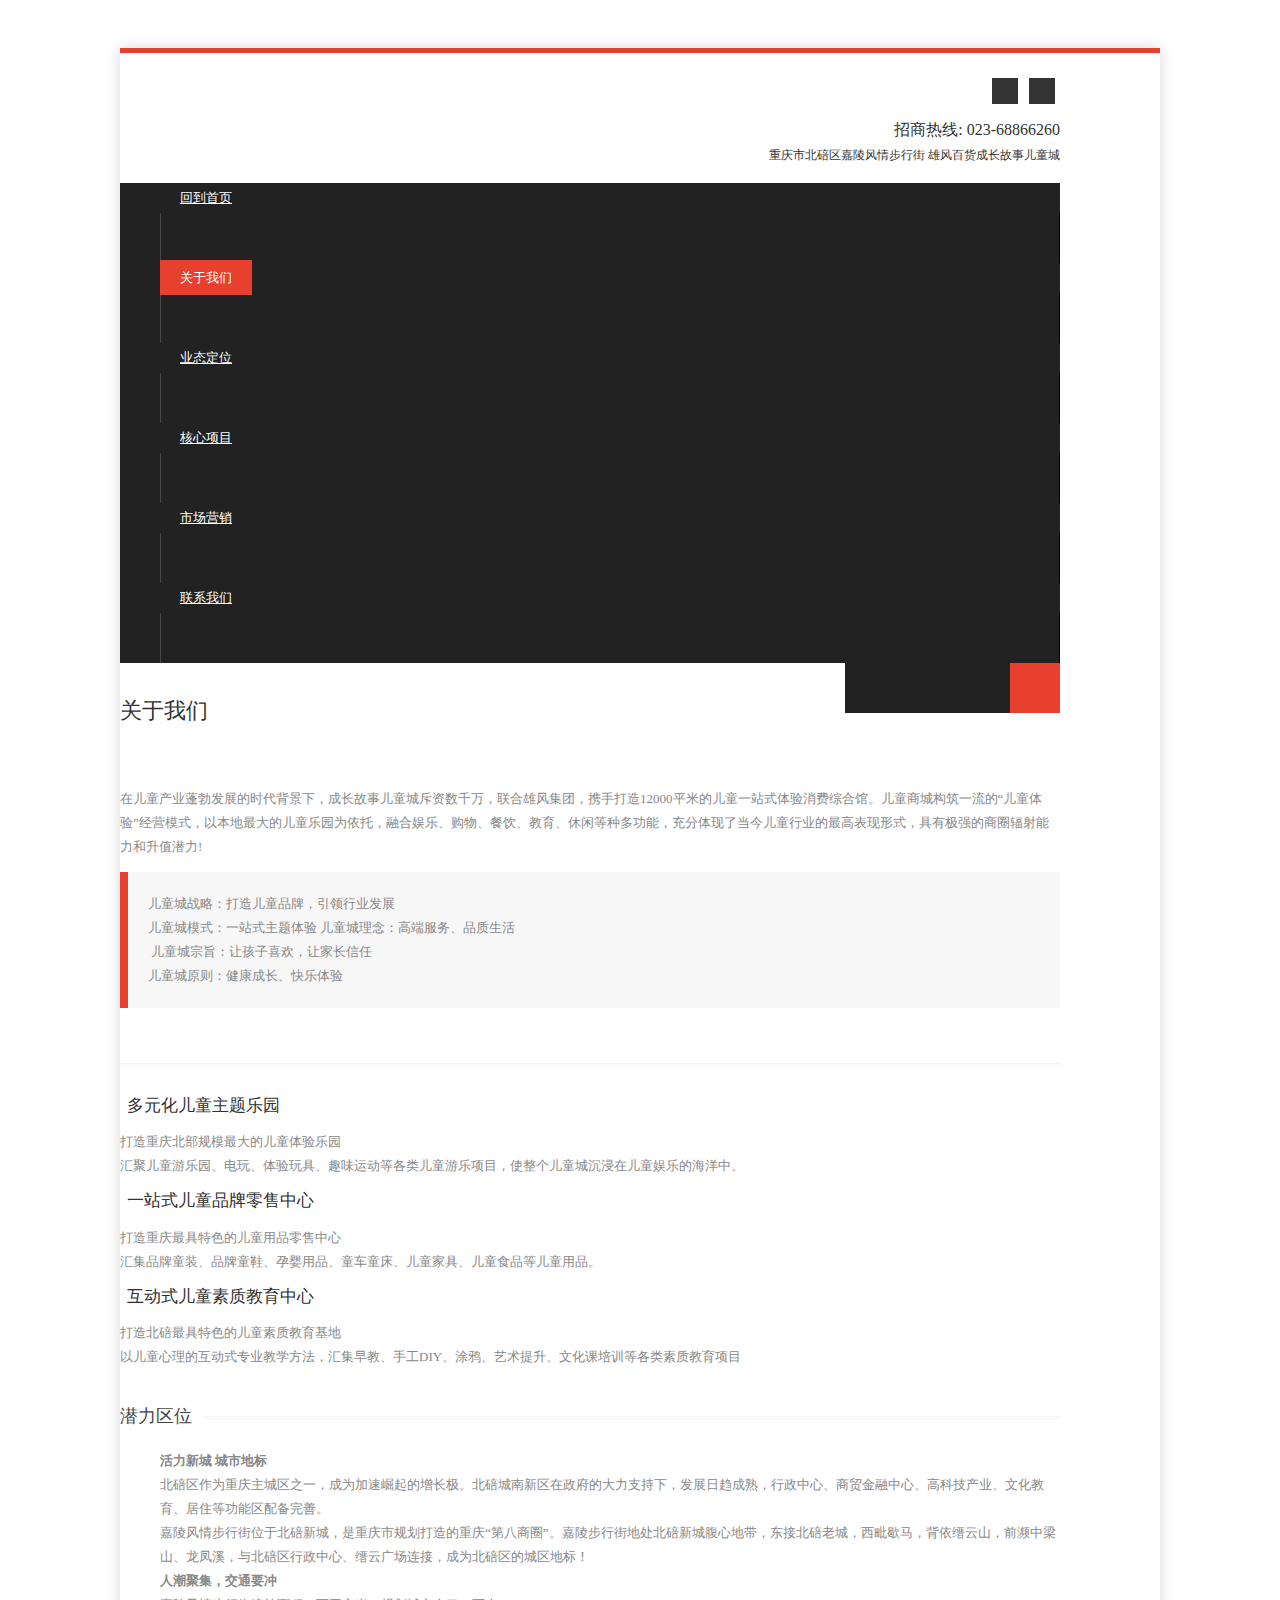
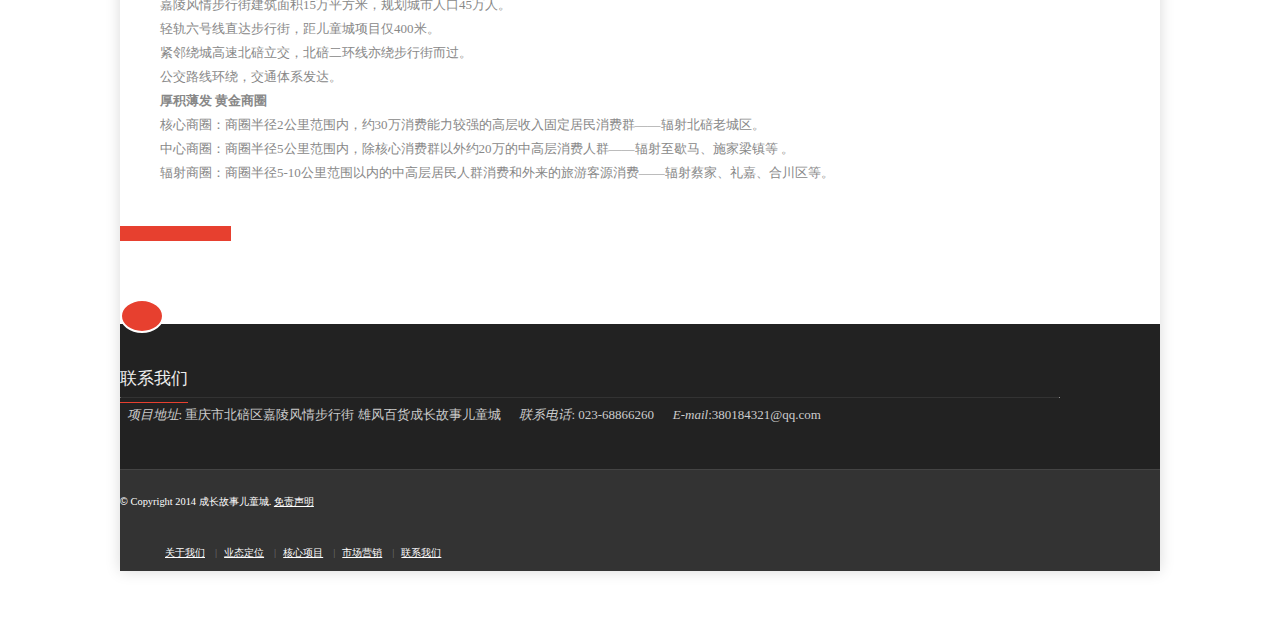
==== about.html @ e1bf0c3a "change the index" ====
<!DOCTYPE html>

<html lang="zh">

    <head>

        <meta charset="utf-8">

        <title>成长故事儿童城-关于我们</title>

        <meta name="viewport" content="width=device-width, initial-scale=1.0">

        <meta name="description" content="">

        <meta name="author" content="">

        <!-- Le styles -->

        <link href="css/bootstrap.css" rel="stylesheet">

        <link href="css/style.css" rel="stylesheet">

        <link href="css/camera.css" rel="stylesheet">

        <link href="css/icons.css" rel="stylesheet">

        <link rel="stylesheet" id="main-color" href="css/skin-green.css" media="screen" />

        <link href="css/bootstrap-responsive.css" rel="stylesheet">

        <!-- HTML5 shim, for IE6-8 support of HTML5 elements -->

        <!--[if lt IE 9]>

            <script src="js/html5shiv.js"></script>

            <![endif]-->

            <!-- Fav and touch icons -->

            <link rel="apple-touch-icon-precomposed" sizes="144x144" href="img/ico/apple-touch-icon-144-precomposed.png">

            <link rel="apple-touch-icon-precomposed" sizes="114x114" href="img/ico/apple-touch-icon-114-precomposed.png">

            <link rel="apple-touch-icon-precomposed" sizes="72x72" href="img/ico/apple-touch-icon-72-precomposed.png">

            <link rel="apple-touch-icon-precomposed" href="img/ico/apple-touch-icon-57-precomposed.png">

            <link rel="shortcut icon" href="img/ico/favicon.png">
            <script>
                var _hmt = _hmt || [];
                (function() {
                    var hm = document.createElement("script");
                    hm.src = "//hm.baidu.com/hm.js?41acbfd3198f73698970f2629ac7be20";
                    var s = document.getElementsByTagName("script")[0];
                    s.parentNode.insertBefore(hm, s);
                })();
            </script>

    </head>

    <body class="boxed">

        <div class="body">

            <!-- Navigation -->

            <header>

                <div class="container clearfix">

                    <div class="row-fluid">

                        <div class="span12">

                            <h1 class="brandlogo"><a href="index.html"><img src="img/logo.png" alt=""></a></h1>

                            <div class="topinfo">

                                <ul class="social-icons list-soc">
                                    <li><a href="index.html"><i class="icon-home"></i></a>
                                    </li>
                                    <li><a href="contact.html"><i class="icon-envelope"></i></a>
                                    </li>

                                </ul>

                                <div class="infophone">

                                    <i class="icon-phone"></i> 招商热线: 023-68866260

                                </div>

                                <div class="infoaddress">

                                    重庆市北碚区嘉陵风情步行街 雄风百货成长故事儿童城

                                </div>

                            </div>

                            <div class="clearfix">

                            </div>

                            <div class="row-nav navbar">

                                <div class="navbar-inner">

                                    <ul id="nav" class="nav">

                                        <li><a href="index.html">回到首页</a>
                                        </li>

                                        <li class="divider-vertical"></li>

                                        <li class="active selected"><a href="about.html">关于我们</a>
                                        </li>

                                        <li class="divider-vertical"></li>

                                        <li><a href="layout.html">业态定位</a>
                                        </li>

                                        <li class="divider-vertical"></li>

                                        <li class="dropdown"><a href="about.html#" class="dropdown-toggle" data-toggle="dropdown">核心项目 <b class="caret"></b></a>

                                            <ul class="dropdown-menu js-activated" style="display: none;">

                                                <li><a href="park.html">Running Children大型亲子趣味运动馆</a></li>
                                                <li><a href="health.html">健康成长管理中心</a></li>

                                                <!--.dropdown-->

                                            </ul>

                                        </li>

                                        <li class="divider-vertical"></li>

                                        <li><a href="marketing.html">市场营销</a>
                                        </li>

                                        <li class="divider-vertical"></li>

                                        <li><a href="contact.html">联系我们</a>
                                        </li>

                                        <li class="divider-vertical"></li>

                                    </ul>

                                    <form id="search" action="#" method="GET">

                                        <input type="text" onfocus="if(this.value ==' ' ) this.value=''" onblur="if(this.value=='') this.value=' '" value="" name="s">

                                        <a href="about.html#"></a>

                                    </form>

                                </div>

                            </div>

                        </div>

                    </div>

                </div>

            </header>

            <div class="text-center">

                <img src="img/sha.png" class="slidershadow" alt="">

            </div>

            <!-- /end header -->

            <div class="container">

                <div class="page-header">

                    <h1>关于我们</h1>

                    <div class="headerdivider">

                    </div>

                </div>

                <div class="row-fluid top30">

                    <div class="span6">

                        <p>在儿童产业蓬勃发展的时代背景下，成长故事儿童城斥资数千万，联合雄风集团，携手打造12000平米的儿童一站式体验消费综合馆。儿童商城构筑一流的“儿童体验”经营模式，以本地最大的儿童乐园为依托，融合娱乐、购物、餐饮、教育、休闲等种多功能，充分体现了当今儿童行业的最高表现形式，具有极强的商圈辐射能力和升值潜力!</p>
                        <p class="panel">
                        儿童城战略：打造儿童品牌，引领行业发展 <br/>
                        儿童城模式：一站式主题体验 儿童城理念：高端服务、品质生活<br/>
                         儿童城宗旨：让孩子喜欢，让家长信任 <br/>
                        儿童城原则：健康成长、快乐体验<br/>
                        </p>

                    </div>

                    <div class="span6 top5">

                        <div class="flexslider">

                            <ul class="slides">

                                <li>

                                    <img src="img/demo/r2.jpg" alt="">

                                </li>

                            </ul>

                        </div>

                    </div>

                </div>
                <!-- /核心优势开始 -->

                <div class="break">

                </div>

                <div class="titleborder">

                </div>

                <div class="row-fluid services">

                    <div class="span4">

                        <h2><i class="icon-bolt"></i> 多元化儿童主题乐园</h2>

                        <p>

                        打造重庆北部规模最大的儿童体验乐园<br/>
                        汇聚儿童游乐园、电玩、体验玩具、趣味运动等各类儿童游乐项目，使整个儿童城沉浸在儿童娱乐的海洋中。
                        <br/>

                        </p>

                    </div>

                    <div class="span4">

                        <h2><i class="icon-rocket"></i>一站式儿童品牌零售中心</h2>

                        <p>

                        打造重庆最具特色的儿童用品零售中心<br/>
                        汇集品牌童装、品牌童鞋、孕婴用品、童车童床、儿童家具、儿童食品等儿童用品。
                        <br/>

                        </p>

                    </div>

                    <div class="span4">

                        <h2><i class="icon-star"></i>互动式儿童素质教育中心</h2>

                        <p>

                        打造北碚最具特色的儿童素质教育基地<br/>
                        以儿童心理的互动式专业教学方法，汇集早教、手工DIY、涂鸦、艺术提升、文化课培训等各类素质教育项目
                        <br/>

                        </p>

                    </div>
                </div>

                <!-- /核心优势结束 -->

                <div class="row-fluid">

                    <div class="titleborder top20" name="1F">

                        <div>

                            潜力区位

                        </div>

                    </div>

                    <!-- 区位优势开始 -->

                    <div class="row-fluid">

                        <div class="span6">

                            <ul class="icons-ul">

                                <li><i class="icon-li icon-ok"></i><b>活力新城 城市地标</b>
                                    <br/>北碚区作为重庆主城区之一，成为加速崛起的增长极。北碚城南新区在政府的大力支持下，发展日趋成熟，行政中心、商贸金融中心、高科技产业、文化教育、居住等功能区配备完善。<br/>
                                    嘉陵风情步行街位于北碚新城，是重庆市规划打造的重庆“第八商圈”。嘉陵步行街地处北碚新城腹心地带，东接北碚老城，西毗歇马，背依缙云山，前濒中梁山、龙凤溪，与北碚区行政中心、缙云广场连接，成为北碚区的城区地标！
                                </li>

                                <li><i class="icon-li icon-ok"></i><b>人潮聚集，交通要冲</b>
                                    <br/>嘉陵风情步行街建筑面积15万平方米，规划城市人口45万人。<br/>
                                    轻轨六号线直达步行街，距儿童城项目仅400米。<br/>
                                    紧邻绕城高速北碚立交，北碚二环线亦绕步行街而过。<br/>
                                    公交路线环绕，交通体系发达。<br/>
                                </li>

                                <li><i class="icon-li icon-ok"></i><b>厚积薄发  黄金商圈</b>
                                    <br/>核心商圈：商圈半径2公里范围内，约30万消费能力较强的高层收入固定居民消费群——辐射北碚老城区。<br/>
                                    中心商圈：商圈半径5公里范围内，除核心消费群以外约20万的中高层消费人群——辐射至歇马、施家梁镇等 。<br/>
                                    辐射商圈：商圈半径5-10公里范围以内的中高层居民人群消费和外来的旅游客源消费——辐射蔡家、礼嘉、合川区等。<br/>
                                </li>
                            </ul>

                            <br/>

                            <p class="clearfix">

                            <a href="contact.html" class="btn btn-primary"><i class="icon icon-envelope"></i>&nbsp; 联系我们了解更多</a>

                            </p>

                        </div>

                        <!-- end description area -->

                        <!-- begin slider area -->

                        <div class="span6">
                            <div class="flexslider">

                                <ul class="slides">

                                    <li>

                                        <img src="img/demo/map.jpg" alt="">

                                    </li>

                                    <li>
                                        <img src="img/demo/shangquan.jpg" alt="">

                                    </li>

                                </ul>

                            </div>


                            <!-- end slider area -->

                        </div>

                        <!-- 商圈概括结束 -->

                    </div>

                </div>
            </div>
            <!-- FOOTER BEGIN

                ================================================== -->

                <div class="footer footerdark">

                    <div class="text-center wraptotop">

                        <a class="totop"><i class="icon-chevron-up"></i></a>

                    </div>

                    <div class="container">

                        <!-- 1st row -->

                        <div class="row-fluid">
                            <div class="span12">

                                <h1 class="title"><i class="icon-phone"></i> 联系我们</h1>

                                <hr>
                                <i class="icon-map-marker"></i> &nbsp;&nbsp;<i>项目地址</i>: 重庆市北碚区嘉陵风情步行街 雄风百货成长故事儿童城
                                <span style="font-size:12px;">&nbsp;&nbsp;&nbsp;</span>
                                <i class="icon-phone"></i> &nbsp;<i>联系电话</i>: 023-68866260
                                <span style="font-size:12px;">&nbsp;&nbsp;&nbsp;</span>
                                <i class="icon-envelope"></i> &nbsp;<i>E-mail</i>:380184321@qq.com &nbsp;
                                <a href="mailto:380184321@qq.com"></a>

                                <p>

                                </p>

                            </div>

                        </div>

                    </div>

                </div>

                <!-- 2nd row -->

                <div class="footerbottom footerbottomdark">

                    <div class="container">

                        <div class="row-fluid">

                            <!-- left -->

                            <div class="span4 smallspacetop">

                                <p class="smaller">

                                <span class="copyright">© </span> Copyright 2014 成长故事儿童城.
                                <a href="duty.html">免责声明</a>
                                </p>

                            </div>

                            <!-- right -->

                            <div class="span8 smallspacetop">

                                <div class="pull-right smaller">

                                    <ul class="footermenu">

                                        <li><a href="about.html">关于我们</a>
                                        </li>

                                        <li><a href="layout.html">业态定位</a>
                                        </li>

                                        <li><a href="park.html">核心项目</a>
                                        </li>

                                        <li><a href="marketing.html">市场营销</a>
                                        </li>

                                        <li><a href="contact.html">联系我们</a>
                                        </li>

                                    </ul>

                                </div>

                                <div class="clearfix">

                                </div>

                            </div>

                            <!-- end right -->

                        </div>

                    </div>

                </div>

                <!-- FOOTER END

                    ================================================== -->

        </div>

        <!-- /.body -->

        <!-- Le javascript

            ================================================== -->

            <!-- Placed at the end of the document so the pages load faster -->

            <script src="js/jquery.js"></script>

            <script src="js/bootstrap.js"></script>

            <script src="js/plugins.js"></script>

            <script src="js/custom.js"></script>

            <!-- CALL FLEXSLIDER -->

            <script type="text/javascript">
                $(window).load(function() {
                    $('.flexslider').flexslider({
                        pauseOnHover: false,
                        slideshow: true, //Boolean: Animate slider automatically
                        slideshowSpeed: 4000, //Integer: Set the speed of the slideshow cycling, in milliseconds
                        animationSpeed: 1300,
                        animation: "slide", //String: Select your animation type, "fade" or "slide"
                        easing: "swing", //{NEW} String: Determines the easing method used in jQuery transitions. jQuery easing plugin is supported!
                        direction: "horizontal",
                        controlNav: false, //Boolean: Create navigation for paging control of each clide? Note: Leave true for manualControls usage
                        directionNav: true
                    });
                });
            </script>

    </body>

</html>
---- css/style.css ----
/* =========================================================== */
/* Common /* 
============================================================== */
.container, .navbar-static-top .container, .navbar-fixed-top .container, .navbar-fixed-bottom .container {
    max-width: 940px;
}

body.boxed {
    background-image: url("../img/bg/5.png");
    background-repeat: repeat;
    position: relative;
    padding: 40px 0 50px;
}

body.boxed div.body {
    -moz-box-shadow: 0 0 14px rgba(0, 0, 0, 0.15);
    -webkit-box-shadow: 0 0 14px rgba(0, 0, 0, 0.15);
    box-shadow: 0 0 14px rgba(0, 0, 0, 0.15);
    background-color: #FFFFFF;
    margin: 0px auto;
    max-width: 100%;
    width: 1040px;
    font-family: "微软雅黑", 'open_sansregular';
    font-size: 13px;
    color: #888;
    line-height: 24px;
    z-index: 0;
    position: relative;
    border-top: 5px solid #e7402f;
}

.overlaybg {
    position: absolute;
    top: 0;
    left: 0;
    right: 0;
    bottom: 0;
    background: url("../img/bg/pattern.png") repeat;
    background-attachment: fixed;
    z-index: 0;
}

/* OPEN SANS FONT */
@font-face {
    font-family: "微软雅黑", 'open_sansregular';
    src: url('http://ms.xinsun.cn/css/fonts/OpenSans-Regular-webfont.eot');
    src: url('http://ms.xinsun.cn/css/fonts/OpenSans-Regular-webfont.eot?#iefix') format('embedded-opentype'), url('http://ms.xinsun.cn/css/fonts/OpenSans-Regular-webfont.woff') format('woff'), url('http://ms.xinsun.cn/css/fonts/OpenSans-Regular-webfont.ttf') format('truetype'), url('http://ms.xinsun.cn/css/fonts/OpenSans-Regular-webfont.svg#open_sansregular') format('svg');
    font-weight: normal;
    font-style: normal;
}

@font-face {
    font-family: "微软雅黑", 'open_sanslight';
    src: url('http://ms.xinsun.cn/css/fonts/OpenSans-Light-webfont.eot');
    src: url('http://ms.xinsun.cn/css/fonts/OpenSans-Light-webfont.eot?#iefix') format('embedded-opentype'), url('http://ms.xinsun.cn/css/fonts/OpenSans-Light-webfont.woff') format('woff'), url('http://ms.xinsun.cn/css/fonts/OpenSans-Light-webfont.ttf') format('truetype'), url('http://ms.xinsun.cn/css/fonts/OpenSans-Light-webfont.svg#open_sanslight') format('svg');
    font-weight: normal;
    font-style: normal;
}

@font-face {
    font-family: "微软雅黑", 'open_sansbold';
    src: url('http://ms.xinsun.cn/css/fonts/OpenSans-Bold-webfont.eot');
    src: url('http://ms.xinsun.cn/css/fonts/OpenSans-Bold-webfont.eot?#iefix') format('embedded-opentype'), url('http://ms.xinsun.cn/css/fonts/OpenSans-Bold-webfont.woff') format('woff'), url('http://ms.xinsun.cn/css/fonts/OpenSans-Bold-webfont.ttf') format('truetype'), url('http://ms.xinsun.cn/css/fonts/OpenSans-Bold-webfont.svg#open_sansbold') format('svg');
    font-weight: normal;
    font-style: normal;
}

/* PACIFICO FONT */
@font-face {
    font-family: "微软雅黑", 'PacificoRegular';
    src: url('http://ms.xinsun.cn/css/fonts/Pacifico-webfont.eot');
    src: url('http://ms.xinsun.cn/css/fonts/Pacifico-webfont.eot?#iefix') format('embedded-opentype'), url('http://ms.xinsun.cn/css/fonts/Pacifico-webfont.woff') format('woff'), url('http://ms.xinsun.cn/css/fonts/Pacifico-webfont.ttf') format('truetype'), url('http://ms.xinsun.cn/css/fonts/Pacifico-webfont.svg#PacificoRegular') format('svg');
    font-weight: normal;
    font-style: normal;
}

img {
    border: 0px;
}

a {
    color: #e7402f;
    -webkit-transition: all 0.3s ease;
    -moz-transition: all 0.3s ease;
    -o-transition: all 0.3s ease;
    transition: all 0.3s ease;
}

a:hover {
    color: #e7402f;
    text-decoration: none;
    -webkit-transition: all 0.3s ease;
    -moz-transition: all 0.3s ease;
    -o-transition: all 0.3s ease;
    transition: all 0.3s ease;
}

h1, h2, h3, h4, h5, h6 {
    color: #303030;
    font-weight: 200;
}

li {
    line-height: inherit;
}

.primarycolor {
    color: #e7402f;
}

.primarybg {
    background: #e7402f;
}

.lead {
    margin-bottom: 10px;
    font-family: "微软雅黑", open_sanslight;
}

select, textarea, input[type="text"], input[type="password"], input[type="datetime"], input[type="datetime-local"], input[type="date"], input[type="month"], input[type="time"], input[type="week"], input[type="number"], input[type="email"], input[type="url"], input[type="search"], input[type="tel"], input[type="color"], .uneditable-input {
    font-family: "微软雅黑", open_sansregular;
    font-size: 12px;
}

input[class*="span"], select[class*="span"], textarea[class*="span"], .uneditable-input[class*="span"], .row-fluid input[class*="span"], .row-fluid select[class*="span"], .row-fluid textarea[class*="span"], .row-fluid .uneditable-input[class*="span"] {
    border-radius: 3px;
}

h1.small {
    font-size: 20px;
}

.graysection {
    margin-left: -50px;
    margin-right: 50px;
    padding-left: 50px;
    padding-right: 50px;
    border-top: 1px solid #f3f3f3;
    border-bottom: 1px solid #f3f3f3;
    padding-bottom: 25px;
    padding-top: 25px;
    overflow: hidden;
    margin-top: 30px;
    margin-bottom: 30px;
    background: #f9f9f9;
}

.intro h1 {
    font-family: "微软雅黑", open_sansbold;
    font-size: 27.5px;
}

.graysection .lead {
    color: #444;
}

.page-header {
    margin: 0px;
    padding: 0;
    border: 0px;
}

.page-header h1 {
    font-size: 22px;
    line-height: 28px;
    font-family: "微软雅黑", open_sansbold;
    padding-bottom: 10px;
    margin-top: -10px;
    text-transform: uppercase;
}

.headerdivider {
    background: url("../img/dots.gif") repeat;
    height: 7px;
    margin-bottom: 20px;
    opacity: 0.4;
}

.slidershadow {
    margin-top: -30px;
}

.slidershadowcam {
    margin-top: -40px;
}

.img-circle {
    -webkit-border-radius: 500px;
    -moz-border-radius: 500px;
    border-radius: 500px;
    border: 4px solid #fff;
}

.break {
    height: 40px;
}

.borderpic {
    padding: 5px;
    border: 1px solid #eee;
}

.bgtitle {
    background: #f5f5f5;
    margin-top: -20px;
    margin-left: -20px;
    margin-right: -20px;
    padding-left: 20px;
    margin-bottom: 30px;
    border-bottom: 1px solid #eee;
}

.inneritem {
    padding: 10px;
    border: #f1f1f1 1px solid;
}

.hero-unit h1 {
    font-size: 30px;
    line-height: 1.2;
    color: inherit;
    letter-spacing: -1px;
    margin-bottom: 10px;
    color: #333;
}

.hero-unit {
    padding: 40px 60px;
    margin-bottom: 30px;
    font-size: 18px;
    font-weight: 200;
    line-height: 30px;
    color: inherit;
    background-color: #fdfdfd;
    border: 1px dashed #ccc;
    font-family: "微软雅黑", open_sanslight;
}

ul.icons-ul {
    text-indent: 0em;
}

.paddingright {
    padding-right: 20px;
}

.paddingleft {
    padding-left: 20px;
}

iframe {
    border: 0px;
}

/*================================================== * 
TinyNav
* ===============================================*/
.tinynav {
    display: none
}

#nav .selected a {
}

@media screen and (max-width: 800px) {
    .tinynav {
        display: block;
        background: #e7402f;
        border: 0px;
        width: 100%;
        color: #fff;
        height: 35px;
        padding-left: 20px;
    }

    #nav {
        display: none
    }
}

/* =========================================================== */
/* Header /* 
============================================================== */
header {
    padding: 0;
    z-index: 50;
}

.row-nav {
    margin-bottom: 20px;
    margin-top: 20px;
}

.navbar-inner {
    background: #222;
    min-height: 50px;
    border: 0;
    padding-left: 0;
    padding-right: 0;
}

.navbar .nav > li > a, .navbar .nav > li > a:focus, .navbar .nav > li > a:hover {
    color: #fff;
    padding: 10px 20px 10px;
    -webkit-transition: all 0.3s ease;
    -moz-transition: all 0.3s ease;
    -o-transition: all 0.3s ease;
    transition: all 0.3s ease;
}

.navbar .divider-vertical {
    height: 50px;
    border-left: 1px solid #444;
    border-right: 1px solid #000;
    margin: 0;
}

.navbar .nav > li {
    line-height: 30px;
}

.navbar .nav > li > a:focus, .navbar .nav > li > a:hover, .navbar .nav > .active > a, .navbar .nav > .active > a:hover, .navbar .nav > .active > a:focus {
    color: #fff;
    text-decoration: none;
    background-color: #e7402f;
}

.navbar .nav {
    margin: 0;
}

.navbar .nav li.dropdown.open > .dropdown-toggle, .navbar .nav li.dropdown.active > .dropdown-toggle, .navbar .nav li.dropdown.open.active > .dropdown-toggle {
    background-color: #e7402f;
    color: #fff;
}

.brandlogo {
    float: left;
    font-size: 0px;
    font-weight: 0;
    margin: 36px 0 0;
    padding: 0;
    text-shadow: none;
    display: inline-block;
}

.topinfo {
    overflow: hidden;
    text-align: right;
}

.list-soc {
    overflow: hidden;
    margin-bottom: 5px;
    margin-top: 25px;
}

.list-soc li {
    float: right;
    margin-left: 3px;
}

.list-soc li a {
    opacity: 1;
    -webkit-transition: all 0.3s ease;
    -moz-transition: all 0.3s ease;
    -o-transition: all 0.3s ease;
    transition: all 0.3s ease;
}

ul {
    list-style: none outside none;
    margin: 0;
}

.infophone {
    text-align: right;
    font-size: 16px;
    line-height: 26px;
    color: #333333;
    text-transform: uppercase;
    padding-bottom: 4px;
}

.infoaddress {
    text-align: right;
    color: #333;
    font-size: 12px;
    line-height: 16px;
    text-transform: uppercase;
}

#search {
    margin: 0;
    overflow: hidden;
    position: relative;
    float: right;
    padding: 0;
}

#search input {
    background: #222;
    border: none;
    -webkit-box-shadow: none;
    -moz-box-shadow: none;
    box-shadow: none;
    color: #777;
    margin: 0;
    padding: 10px;
    height: 50px;
    -webkit-border-radius: 0;
    -moz-border-radius: 0;
    border-radius: 0;
    -webkit-box-sizing: border-box;
    -moz-box-sizing: border-box;
    box-sizing: border-box;
    float: left;
    font-size: 12px;
    font-style: italic;
}

#search input:focus {
    -webkit-box-shadow: none;
    -moz-box-shadow: none;
    box-shadow: none;
}

#search a {
    display: inline-block;
    float: left;
    background: #e7402f url("../img/part-btn-search.png") no-repeat center center;
    width: 50px;
    height: 50px;
    -webkit-transition: all 0.3s ease;
    -moz-transition: all 0.3s ease;
    -o-transition: all 0.3s ease;
    transition: all 0.3s ease;
}

.navbar .nav .dropdown-toggle .caret {
    margin-top: 13px;
}

.navbar .nav li.dropdown > .dropdown-toggle .caret, .navbar .nav li.dropdown > a:hover .caret, .navbar .nav li.dropdown > a:focus .caret:hover, .navbar .nav li.dropdown.open > .dropdown-toggle .caret, .navbar .nav li.dropdown.active > .dropdown-toggle .caret, .navbar .nav li.dropdown.open.active > .dropdown-toggle .caret {
    border-top-color: #fff;
    border-bottom-color: #fff;
}

.dropdown-menu {
    border: 0px;
    background-color: #222;
}

.navbar .nav > li > .dropdown-menu:before {
    border-bottom: 7px solid transparent;
}

.navbar .nav > li > .dropdown-menu:after {
    border-bottom: 6px solid transparent;
}

.dropdown-menu > li > a {
    -webkit-transition: all 0.3s ease-in;
    -moz-transition: all 0.3s ease-in;
    -ms-transition: all 0.3s ease-in;
    -o-transition: all 0.3s ease-in;
    transition: all 0.3s ease-in;
    color: #fff;
    border-top: 1px solid #2f2f2f;
    border-bottom: 1px solid #111;
    padding: 8px 20px;
}

.dropdown-menu > li > a:hover, .dropdown-menu > li > a:focus, .dropdown-submenu:hover > a, .dropdown-submenu:focus > a {
    -webkit-transition: all 0.3s ease-in;
    -moz-transition: all 0.3s ease-in;
    -ms-transition: all 0.3s ease-in;
    -o-transition: all 0.3s ease-in;
    transition: all 0.3s ease-in;
    background-color: #e7402f;
}

.dropdown-menu {
    padding: 0px;
    margin-left: -2px;
    margin-top: 0px;
}

ul.social-icons li {
    display: inline-block;
    float: none;
    padding: 13px;
    width: 0;
    height: 0;
    position: relative;
    background-color: #333;
    margin-right: 5px;
}

ul.social-icons li i {
    position: absolute;
    font-size: 14px;
    width: 20px;
    height: 20px;
    text-align: center;
    line-height: 20px;
    left: 50%;
    top: 50%;
    margin-left: -10px;
    margin-top: -10px;
}

ul.social-icons li a {
    color: #fff;
}

ul.social-icons li a i {
    -webkit-transition-duration: 0.8s;
    -moz-transition-duration: 0.8s;
    -o-transition-duration: 0.8s;
    transition-duration: 0.8s;
    -webkit-transition-property: -webkit-transform;
    -moz-transition-property: -moz-transform;
    -o-transition-property: -o-transform;
    transition-property: transform;
    overflow: hidden;
}

ul.social-icons li a i:hover {
    -webkit-transform: rotate(360deg);
    -moz-transform: rotate(360deg);
    -o-transform: rotate(360deg);
}

ul.social-icons li a:hover {
    text-decoration: none;
    color: #fff;
}

/* =========================================================== */
/* Footer /* 
============================================================== */
.footer a {
    color: #fff;
    -webkit-transition: all 0.5s ease-in-out;
    -moz-transition: all 0.5s ease-in-out;
    -o-transition: all 0.5s ease-in-out;
    -ms-transition: all 0.5s ease-in-out;
    transition: all 0.5s ease-in-out;
}

ul.footermenu li a:hover, .footer a:hover {
    opacity: 0.7;
}

.footer {
    padding-top: 30px;
    padding-bottom: 30px;
    color: #fff;
    margin-top: 60px;
}

.footer.btn {
    background: #fff;
    color: #333 !important;
    border-color: rgba(0, 0, 0, 0.1) rgba(0, 0, 0, 0.1) rgba(0, 0, 0, 0.25);
    -webkit-transition: all 0.5s ease-in-out;
    -moz-transition: all 0.5s ease-in-out;
    -o-transition: all 0.5s ease-in-out;
    -ms-transition: all 0.5s ease-in-out;
    transition: all 0.5s ease-in-out;
}

.footer.btn:hover {
    -webkit-transition: all 0.5s ease-in-out;
    -moz-transition: all 0.5s ease-in-out;
    -o-transition: all 0.5s ease-in-out;
    -ms-transition: all 0.5s ease-in-out;
    transition: all 0.5s ease-in-out;
}

.footer hr {
    border-top: 1px solid #000;
    border-bottom: 1px solid #222;
}

.footer ul.social-links li {
    background: #222;
    margin-right: 0px;
    margin-left: 10px;
}

.smaller {
    font-size: 80%;
}

.fontarial {
    font-family: "微软雅黑", arial;
}

.copyright {
    font-family: "微软雅黑", Arial;
}

.footerlogo {
    font-family: "微软雅黑", PacificoRegular;
    font-size: 22px;
}

.footerlogo47 {
    background: #fff;
    color: #e7402f;
    display: inline;
    padding: 10px;
    font-size: 22px;
    border-radius: 50%;
}

.footer h1 {
    color: #fff;
    text-transform: uppercase;
    font-size: 17px;
    border-bottom: 1px solid #fff;
    display: inline;
    padding-bottom: 14px;
}

.footer hr {
    border-top: 0;
    border-bottom: 1px solid #eee;
    margin-top: 5px;
}

.footer {
    font-size: 13px;
}

.footer .btn {
    color: #999 !Important;
    font-size: 13px;
    border-radius: 3px;
}

.footerbottom {
    color: #fff;
    line-height: 2.0;
    background: #333;
    border-top: 1px solid #444;
}

.footerbottom a {
    color: #fff;
}

ul.footermenu {
    list-style: none;
}

ul.footermenu li {
    float: left;
    margin-left: 5px;
    margin-right: 5px;
    text-transform: uppercase;
    line-height: 2.5;
}

ul.footermenu li a {
    -webkit-transition: all 0.5s ease-in-out;
    -moz-transition: all 0.5s ease-in-out;
    -o-transition: all 0.5s ease-in-out;
    -ms-transition: all 0.5s ease-in-out;
    transition: all 0.5s ease-in-out;
}

.footermenu li:before {
    content: '|';
    color: #777;
    display: inline-block;
    margin-right: 7px;
}

.footermenu li:nth-child(1):before {
    display: none;
}

.footerdark {
    background: #222;
    color: #ccc;
    margin-top: 65px;
    line-height: 1.6;
}

.footerdark .footerlogo {
    color: #fff;
}

.footerdark h1 {
    color: #eee;
    border-bottom: 1px solid #e7402f;
}

.footerdark hr {
    border-top: 0;
    border-bottom: 1px solid #555;
}

.footerdark hr {
    border-bottom: 1px solid #333;
}

.footerdark .totop, .footerdark .totop:hover {
    background-image: none;
}

.footerdark input, .footerdark textarea, .footerdark input[type="text"] {
    background-color: #333;
    border: 0px;
}

.footerdark .btn {
    text-shadow: none;
}

.footerdark .btn:hover {
    background: #3f3f3f;
}

.wraptotop {
    margin-top: -55px;
    padding-bottom: 25px;
}

.totop {
    border: 2px solid #fff;
    color: #fff !Important;
    background: #e7402f;
    border-radius: 50%;
    display: inline-block;
    padding: 15px 20px;
    color: #fff;
    -webkit-transition: all 0.5s ease-in-out;
    -moz-transition: all 0.5s ease-in-out;
    -o-transition: all 0.5s ease-in-out;
    -ms-transition: all 0.5s ease-in-out;
    transition: all 0.5s ease-in-out;
}

.totop:hover {
    cursor: pointer;
    background: #e7402f;
    color: #fff;
    -webkit-transition: all 0.5s ease-in-out;
    -moz-transition: all 0.5s ease-in-out;
    -o-transition: all 0.5s ease-in-out;
    -ms-transition: all 0.5s ease-in-out;
    transition: all 0.5s ease-in-out;
}

.smallspacetop {
    margin-top: 7px;
    padding-top: 5px;
    padding-bottom: 5px;
}

.footermintitle {
    color: #fff;
    font-weight: 200;
}

#quotes {
    margin: 0;
    position: relative;
}

.textItem {
    position: absolute;
    display: none;
}

.avatar {
    /* selector for avatar class*/
    float: left;
    background: #fff;
    width: 34px;
    height: 34px;
    padding: 5px;
    border: 1px solid #eee;
    border-radius: 50%;
    box-shadow: 0px 1px 1px 1px #fff /* across displacement,vertical displacement,smearing,increase and color */;
    margin-right: 10px;
}

.avatar img {
    /* selector for a picture which is "inside" the avatar class */
    display: block;
    /* a picture is being displayed as a block,by a width it will be equal to the parent(in the div) */
    width: 100%;
    /* width 100% */
    border: 0;
    /* zero border */
    margin: 0;
    /* external margin is lacking */
    border-radius: 50%;
    /* read above */
}

.done {
    display: none;
}

.error input, input.error, .error textarea, textarea.error {
    background-color: #ffffff;
    border: 1px solid red !Important;
    -webkit-transition: border linear 0.2s, box-shadow linear 0.2s;
    -moz-transition: border linear 0.2s, box-shadow linear 0.2s;
    -o-transition: border linear 0.2s, box-shadow linear 0.2s;
    transition: border linear 0.2s, box-shadow linear 0.2s;
}

/* =========================================================== */
/* Services /* 
============================================================== */
.services {
    margin-top: 25px;
}

.services h2 {
    font-size: 17px;
    line-height: 1.2;
    font-family: "微软雅黑", open_sansbold;
    margin-top: 5px;
}

.services i {
    margin-right: 7px;
}

.grey-box {
    background: #Fff;
    padding: 20px;
    text-align: center;
    margin-bottom: 15px;
}

.grey-box .contact-number {
    font-size: 24px;
    font-weight: bold;
    color: #1192d3;
}

.grey-box-icon {
    text-align: center;
    position: relative;
}

.grey-box-icon:hover .fontawesome-icon.circle-white {
    background-color: #f6f6f6;
    color: #fff;
    -webkit-transition: all 0.5s ease-in-out;
    -moz-transition: all 0.5s ease-in-out;
    -o-transition: all 0.5s ease-in-out;
    -ms-transition: all 0.5s ease-in-out;
    transition: all 0.5s ease-in-out;
    -webkit-transform: rotate(360deg);
    -moz-transform: rotate(360deg);
    -o-transform: rotate(360deg);
    -ms-transform: rotate(360deg);
}

.grey-box-icon-pos {
}

.fontawesome-icon.medium.circle-center, .fontawesome-icon.medium.circle-white {
    width: 80px;
    height: 80px;
    line-height: 80px;
    display: inline-block;
}

.fontawesome-icon.medium {
    font-size: 48px;
}

.fontawesome-icon.circle-white {
    -moz-border-radius: 75px;
    -webkit-border-radius: 75px;
    border-radius: 75px;
    background-color: #444;
    color: #fff;
    text-align: center;
    margin-bottom: 5px;
    -webkit-transition: all 0.5s ease-in-out;
    -moz-transition: all 0.5s ease-in-out;
    -o-transition: all 0.5s ease-in-out;
    -ms-transition: all 0.5s ease-in-out;
    transition: all 0.5s ease-in-out;
}

.grey-box-icon:hover .fontawesome-icon.circle-white, .grey-box-icon.active .fontawesome-icon.circle-white {
    background-color: #e7402f;
    color: #fff;
}

/* =========================================================== */
/* Carousel /* 
============================================================== */
.list_carousel {
    margin-left: -10px;
    clear: both;
}

.list_carousel ul {
    margin: 0;
    padding: 0;
    list-style: none;
    display: block;
}

.list_carousel li {
    max-width: 100%;
    display: block;
    float: left;
    margin-left: 10px;
    cursor: default !important;
    height: auto;
}

.list_carousel.responsive {
    width: auto;
    margin-left: -10px;
}

.clearfix {
    float: none;
    clear: both;
}

.list_carousel .carousel_nav {
    position: relative;
    margin-top: -43px;
    background: #fff;
    padding-left: 5px;
    float: right;
    padding-right: 4px;
}

a.prev, a.next {
    background: url("../img/carousel_arrows.png") no-repeat #e7402f;
    width: 24px;
    height: 24px;
    display: block;
    position: relative;
    float: left;
    margin-left: 3px;
    -webkit-background-clip: padding-box;
    /* for Safari */
    background-clip: padding-box;
    box-shadow: inset 0 -1px 0 0 rgba(0, 0, 0, 0.1);
}

a.prev:hover, a.next:hover {
    background-color: #444;
}

a.prev {
    background-position: -2px 0
}

a.prev.disabled {
    background-color: #555
}

a.next {
    background-position: -22px 0
}

a.next.disabled {
    background-color: #555
}

a.prev.disabled, a.next.disabled {
    cursor: default
}

a.prev span, a.next span {
    display: none
}

.pager {
    float: left;
    width: 300px;
    text-align: center;
}

.pager a {
    margin: 0 5px;
    text-decoration: none;
}

.pager a.selected {
    text-decoration: underline
}

.timer {
    background-color: #999;
    height: 6px;
    width: 0px;
}

.testimonials .list_carousel li {
    width: 330px
}

.carousel-content {
    float: left;
    width: 100%;
}

.featured-projects {
    background: #fff;
    font-size: 12px;
    -moz-box-shadow: 0 1px 3px rgba(34, 25, 25, 0.4);
    text-align: center;
    overflow: hidden;
    position: relative;
    -webkit-transition: all 1s ease-in-out;
    -moz-transition: all 1s ease-in-out;
    -o-transition: all 1s ease-in-out;
    transition: all 1s ease-in-out;
    border: 1px solid #eee;
}

.featured-projects:hover {
}

.featured-projects-image {
    padding: 0px
}

.featured-projects-image img {
    -webkit-box-sizing: content-box;
    -moz-box-sizing: content-box;
    box-sizing: content-box;
}

.featured-projects-image a {
    display: block
}

.featured-projects-content {
    padding: 0 10px
}

.featured-projects-content p {
    margin-bottom: 10px
}

.featured-projects-content h1 {
    font-size: 13px;
    line-height: 1;
    font-weight: bold;
}

.featured-projects-content h1 a {
    padding-bottom: 10px;
    border-bottom: 1px solid #eee;
    display: block;
    color: #222;
}

.small {
    font-size: 12px
}

.grayimage {
    filter: url("data:image/svg+xml;nowhitespace:afterproperty;utf8,<svg xmlns=\'http://www.w3.org/2000/svg\'><filter id=\'grayscale\'><feColorMatrix type=\'matrix\' values=\'0.3333 0.3333 0.3333 0 0 0.3333 0.3333 0.3333 0 0 0.3333 0.3333 0.3333 0 0 0 0 0 1 0\'/></filter></svg>#grayscale");
    /* Firefox 10+,Firefox on Android */
    filter: gray;
    /* IE6-9 */
    -webkit-filter: grayscale(100%);
    /* Chrome 19+,Safari 6+,Safari 6+iOS */
}

.imgproject {
    float: left;
    margin-right: 20px;
}

/* =========================================================== */
/* Team /* 
============================================================== */
.titleborder div {
    display: inline-block;
    background-color: #fff;
    padding: 1px 12px;
    position: relative;
}

.titleborder div {
    color: #444;
    font-size: 18px;
    top: 14px;
    padding-left: 0 !important;
    font-family: "微软雅黑", open_sansbold;
    text-transform: uppercase;
}

.titleborder {
    position: relative;
    border-bottom: medium double #f6f6f6;
    margin-bottom: 30px;
}

.thumbnail {
    border: 1px solid #f3f3f3;
    font-size: 13px;
    background: #fff;
    -webkit-border-radius: 0px;
    -moz-border-radius: 0px;
    border-radius: 0px;
    padding: 0px;
    border-bottom: medium double #ddd;
    text-align: center;
    line-height: 25px;
}

.thumbnail h4 {
    font-size: 16px;
    line-height: 0.5;
    margin-top: 20px;
}

.thumbnail .caption {
    color: #888;
    padding: 10px 20px 15px;
    background: #f7f7f7;
}

.thumbnail .caption span {
}

.thumbnail img {
    -webkit-transition: all 1s ease;
    -moz-transition: all 1s ease;
    -o-transition: all 1s ease;
    -ms-transition: all 1s ease;
    transition: all 1s ease;
}

.thumbnail img:hover {
    filter: blur(2px);
    -webkit-filter: blur(2px);
    -moz-filter: blur(2px);
    -o-filter: blur(2px);
    -ms-filter: blur(2px);
}

.iconmargin {
    margin-right: 5px;
}

.btn, .btn:hover {
    -webkit-transition: all 0.5s ease-in-out;
    -moz-transition: all 0.5s ease-in-out;
    -o-transition: all 0.5s ease-in-out;
    -ms-transition: all 0.5s ease-in-out;
    transition: all 0.5s ease-in-out;
}

.btn-primary {
    background-color: #e7402f;
}

.btn-primary:hover {
    background-color: #444;
}

/* =========================================================== */
/* Accordion/* 
============================================================== */
.accordion, .toggle {
}

.accordion h3, .toggle h3 {
    padding: 10px 11px;
    font-size: 15px;
    margin: 0 0 3px 0;
    line-height: 18px;
    color: #606060;
    cursor: pointer;
    position: relative;
    text-transform: none;
    background: #fcfcfa;
    transition: all 300ms ease 0s;
    -webkit-transition: all 300ms ease 0s;
    border-bottom: 1px solid #f1f1f1;
}

.accordion h3 span, .toggle h3 span {
    line-height: 18px;
    display: block;
    padding: 0 0 0 17px;
    background: url("../img/acplus.png") no-repeat left top;
}

.accordion h3.active, .toggle h3.active, .accordion h3:hover, .toggle h3:hover {
    background: #606060;
    color: #eee;
}

.accordion h3.active span, .toggle h3.active span {
    background: url("../img/acplus.png") no-repeat left top;
}

.accordion h3:hover span, .toggle h3:hover span {
    background: url("../img/acminus.png") no-repeat left top !important;
}

.accordion h3.active span {
    background: url("../img/acminus.png") no-repeat left top !important;
}

.accordion .accord_cont, .toggle .toggle_cont {
    padding: 5px 0 2px 0;
    display: none;
}

/* =========================================================== */
/* Recent Posts /* 
============================================================== */
.recent-posts h4 {
    font-size: 15px;
}

.date {
    float: left;
    margin-right: 10px;
    margin-top: 8px;
    text-align: center;
}

article .day {
    background: #e7402f;
    color: #fff;
    display: block;
    font-size: 16px;
    padding: 6px;
    margin-bottom: 0;
}

.month {
    -moz-border-radius: 0 0 2px 2px;
    -moz-box-shadow: 0 -1px 0 0 rgba(0, 0, 0, 0.07) inset;
    -webkit-border-radius: 0 0 2px 2px;
    -webkit-box-shadow: 0 -1px 0 0 rgba(0, 0, 0, 0.07) inset;
    background: #444;
    border-radius: 0 0 2px 2px;
    box-shadow: 0 -1px 0 0 rgba(0, 0, 0, 0.07) inset;
    color: #FFFFFF;
    font-size: 0.9em;
    padding: 1px 10px 2px;
}

/* =========================================================== */
/* Skills /* 
============================================================== */
ul#skill {
    list-style: none;
}

#skill {
    list-style: none;
    font-size: 12px;
    position: relative;
    line-height: 2em;
}

#skill li {
    margin-bottom: 25px;
    height: 40px;
    background: #f5f5f5;
}

#skill li:last-child {
    margin-bottom: 0px;
}

#skill li h3 {
    position: relative;
    font-size: 14px;
    color: #fff;
    padding-left: 10px;
    font-weight: normal;
    margin-top: 0;
    padding: 13px;
    display: inline;
}

#skill i {
    background: #e7402f;
    color: #fff;
    padding: 13px 12px 13px;
    margin-left: -13px;
    margin-right: 10px;
}

.thebar {
    height: 40px;
    position: absolute;
    width: 100%;
}

.progressdefault {
    background-color: #444;
}

.progresspink {
    background-color: #f674a4
}

.progressorange {
    background: orange
}

.progressgreen {
    background-color: #a1ce5b
}

.progressblue {
    background-color: #0E8FAB
}

/* =========================================================== */
/* Box Shadow Effects /* 
============================================================== */
.box {
    background: #f7f7f7;
    padding: 22px;
}

/*================================================== * Effect 1 * ===============================================*/
.effect1 {
    -webkit-box-shadow: 0 10px 6px -6px #777;
    -moz-box-shadow: 0 10px 6px -6px #777;
    box-shadow: 0 10px 6px -6px #777;
}

/*================================================== * Effect 2 * ===============================================*/
.effect2 {
    position: relative;
}

.effect2:before, .effect2:after {
    z-index: -1;
    position: absolute;
    content: "";
    bottom: 15px;
    left: 10px;
    width: 50%;
    top: 80%;
    max-width: 300px;
    background: #777;
    -webkit-box-shadow: 0 15px 10px #777;
    -moz-box-shadow: 0 15px 10px #777;
    box-shadow: 0 15px 10px #777;
    -webkit-transform: rotate(-3deg);
    -moz-transform: rotate(-3deg);
    -o-transform: rotate(-3deg);
    -ms-transform: rotate(-3deg);
    transform: rotate(-3deg);
}

.effect2:after {
    -webkit-transform: rotate(3deg);
    -moz-transform: rotate(3deg);
    -o-transform: rotate(3deg);
    -ms-transform: rotate(3deg);
    transform: rotate(3deg);
    right: 10px;
    left: auto;
}

/*================================================== * Effect 3 * ===============================================*/
.effect3 {
    position: relative;
}

.effect3:before {
    z-index: -1;
    position: absolute;
    content: "";
    bottom: 15px;
    left: 10px;
    width: 50%;
    top: 80%;
    max-width: 300px;
    background: #777;
    -webkit-box-shadow: 0 15px 10px #777;
    -moz-box-shadow: 0 15px 10px #777;
    box-shadow: 0 15px 10px #777;
    -webkit-transform: rotate(-3deg);
    -moz-transform: rotate(-3deg);
    -o-transform: rotate(-3deg);
    -ms-transform: rotate(-3deg);
    transform: rotate(-3deg);
}

/*================================================== * Effect 4 * ===============================================*/
.effect4 {
    position: relative;
}

.effect4:after {
    z-index: -1;
    position: absolute;
    content: "";
    bottom: 15px;
    right: 10px;
    left: auto;
    width: 50%;
    top: 80%;
    max-width: 300px;
    background: #777;
    -webkit-box-shadow: 0 15px 10px #777;
    -moz-box-shadow: 0 15px 10px #777;
    box-shadow: 0 15px 10px #777;
    -webkit-transform: rotate(3deg);
    -moz-transform: rotate(3deg);
    -o-transform: rotate(3deg);
    -ms-transform: rotate(3deg);
    transform: rotate(3deg);
}

/*================================================== * Effect 5 * ===============================================*/
.effect5 {
    position: relative;
}

.effect5:before, .effect5:after {
    z-index: -1;
    position: absolute;
    content: "";
    bottom: 25px;
    left: 10px;
    width: 50%;
    top: 80%;
    max-width: 300px;
    background: #777;
    -webkit-box-shadow: 0 35px 20px #777;
    -moz-box-shadow: 0 35px 20px #777;
    box-shadow: 0 35px 20px #777;
    -webkit-transform: rotate(-8deg);
    -moz-transform: rotate(-8deg);
    -o-transform: rotate(-8deg);
    -ms-transform: rotate(-8deg);
    transform: rotate(-8deg);
}

.effect5:after {
    -webkit-transform: rotate(8deg);
    -moz-transform: rotate(8deg);
    -o-transform: rotate(8deg);
    -ms-transform: rotate(8deg);
    transform: rotate(8deg);
    right: 10px;
    left: auto;
}

/*================================================== * Effect 6 * ===============================================*/
.effect6 {
    position: relative;
    -webkit-box-shadow: 0 1px 4px rgba(0, 0, 0, 0.3), 0 0 40px rgba(0, 0, 0, 0.1) inset;
    -moz-box-shadow: 0 1px 4px rgba(0, 0, 0, 0.3), 0 0 40px rgba(0, 0, 0, 0.1) inset;
    box-shadow: 0 1px 4px rgba(0, 0, 0, 0.3), 0 0 40px rgba(0, 0, 0, 0.1) inset;
}

.effect6:before, .effect6:after {
    content: "";
    position: absolute;
    z-index: -1;
    -webkit-box-shadow: 0 0 20px rgba(0, 0, 0, 0.8);
    -moz-box-shadow: 0 0 20px rgba(0, 0, 0, 0.8);
    box-shadow: 0 0 20px rgba(0, 0, 0, 0.8);
    top: 50%;
    bottom: 0;
    left: 10px;
    right: 10px;
    -moz-border-radius: 100px / 10px;
    border-radius: 100px / 10px;
}

.effect6:after {
    right: 10px;
    left: auto;
    -webkit-transform: skew(8deg) rotate(3deg);
    -moz-transform: skew(8deg) rotate(3deg);
    -ms-transform: skew(8deg) rotate(3deg);
    -o-transform: skew(8deg) rotate(3deg);
    transform: skew(8deg) rotate(3deg);
}

/*================================================== * Effect 7 * ===============================================*/
.effect7 {
    position: relative;
    -webkit-box-shadow: 0 1px 4px rgba(0, 0, 0, 0.3), 0 0 40px rgba(0, 0, 0, 0.1) inset;
    -moz-box-shadow: 0 1px 4px rgba(0, 0, 0, 0.3), 0 0 40px rgba(0, 0, 0, 0.1) inset;
    box-shadow: 0 1px 4px rgba(0, 0, 0, 0.3), 0 0 40px rgba(0, 0, 0, 0.1) inset;
}

.effect7:before, .effect7:after {
    content: "";
    position: absolute;
    z-index: -1;
    -webkit-box-shadow: 0 0 20px rgba(0, 0, 0, 0.8);
    -moz-box-shadow: 0 0 20px rgba(0, 0, 0, 0.8);
    box-shadow: 0 0 20px rgba(0, 0, 0, 0.8);
    top: 0;
    bottom: 0;
    left: 10px;
    right: 10px;
    -moz-border-radius: 100px / 10px;
    border-radius: 100px / 10px;
}

.effect7:after {
    right: 10px;
    left: auto;
    -webkit-transform: skew(8deg) rotate(3deg);
    -moz-transform: skew(8deg) rotate(3deg);
    -ms-transform: skew(8deg) rotate(3deg);
    -o-transform: skew(8deg) rotate(3deg);
    transform: skew(8deg) rotate(3deg);
}

/*================================================== * Effect 8 * ===============================================*/
.effect8 {
    position: relative;
    -webkit-box-shadow: 0 1px 4px rgba(0, 0, 0, 0.3), 0 0 40px rgba(0, 0, 0, 0.1) inset;
    -moz-box-shadow: 0 1px 4px rgba(0, 0, 0, 0.3), 0 0 40px rgba(0, 0, 0, 0.1) inset;
    box-shadow: 0 1px 4px rgba(0, 0, 0, 0.3), 0 0 40px rgba(0, 0, 0, 0.1) inset;
}

.effect8:before, .effect8:after {
    content: "";
    position: absolute;
    z-index: -1;
    -webkit-box-shadow: 0 0 20px rgba(0, 0, 0, 0.8);
    -moz-box-shadow: 0 0 20px rgba(0, 0, 0, 0.8);
    box-shadow: 0 0 20px rgba(0, 0, 0, 0.8);
    top: 10px;
    bottom: 10px;
    left: 0;
    right: 0;
    -moz-border-radius: 100px / 10px;
    border-radius: 100px / 10px;
}

.effect8:after {
    right: 10px;
    left: auto;
    -webkit-transform: skew(8deg) rotate(3deg);
    -moz-transform: skew(8deg) rotate(3deg);
    -ms-transform: skew(8deg) rotate(3deg);
    -o-transform: skew(8deg) rotate(3deg);
    transform: skew(8deg) rotate(3deg);
}

.box {
    margin: 0px auto;
    margin-bottom: 30px;
}

.box h3 {
    text-align: center;
    font-size: 20px;
    margin-top: 0;
}

/*================================================== * 
Service Boxes
* ===============================================*/
.service-box, .service-box i, .service-box p, .service-box h3 {
    -webkit-transition: all 0.5s ease-in-out;
    -moz-transition: all 0.5s ease-in-out;
    -o-transition: all 0.5s ease-in-out;
    -ms-transition: all 0.5s ease-in-out;
    transition: all 0.5s ease-in-out;
}

.service-box {
    background: #f5f5f5;
    padding: 18px 29px;
    border-radius: 4px;
    box-shadow: inset 0 -1px 0 0 rgba(0, 0, 0, 0.05);
    border-radius: 3px;
    text-align: center;
    color: #888;
    margin-bottom: 15px;
}

}
.service-box p {
    margin-top: 20px;
}

.service-box i {
    font-size: 80px;
    height: 80px;
    color: #666;
    margin: 10px 0;
    display: inline;
}

.service-box:hover, .service-box:hover h3 {
    color: #fff;
}

.service-box:hover i {
    color: #e7402f;
}

.service-box:hover p {
    -webkit-transition: none;
    -moz-transition: none;
    -o-transition: none;
    -ms-transition: none;
    transition: none;
    color: #fff;
}

.service-box:hover {
    background: #e7402f;
}

.service-box h3 {
    font-size: 16px;
}

.circleicon {
    width: 105px;
    height: 51px;
    border-radius: 50%;
    padding: 27px 0;
    background: #fff;
    margin: 0px auto;
    margin-bottom: 15px;
}

.circleicon i {
    font-size: 60px;
}

.service-box.featured {
    background: #e7402f;
    color: #fff;
    height: 320px;
}

.service-box.featured h3 {
    color: #fff;
}

.service-box.featured .circleicon i {
    color: #e7402f;
}

.service-box.featured:hover .circleicon i {
    color: #666;
}

.service-box.black {
    background: #333;
    color: #fff;
}

.service-box.black h3 {
    color: #fff;
}

.service-box.black .circleicon i {
    color: #e7402f;
}

.service-box.black:hover .circleicon i {
    color: #444;
}

/*================================================== * 
Flexslider
* ===============================================*/

/* * jQuery FlexSlider v2.0 * http://www.woothemes.com/flexslider/
* * Copyright 2012 WooThemes * Free to use under the GPLv2 license. * http://www.gnu.org/licenses/gpl-2.0.html * * Contributing author:Tyler Smith (@mbmufffin) */
/* Browser Resets */
.flex-container a:active, .flexslider a:active, .flex-container a:focus, .flexslider a:focus {
    outline: none;
}

.slides, .flex-control-nav, .flex-direction-nav {
    margin: 0;
    padding: 0;
    list-style: none;
}

/* FlexSlider Necessary Styles*********************************/
.flexslider {
    margin: 0;
    padding: 0;
}

.flexslider .slides > li {
    display: none;
    -webkit-backface-visibility: hidden;
}

/* Hide the slides before the JS is loaded. Avoids image jumping */
.flexslider .slides img {
}

.flex-pauseplay span {
    text-transform: capitalize;
}

/* Clearfix for the .slides element */
.slides:after {
    content: ".";
    display: block;
    clear: both;
    visibility: hidden;
    line-height: 0;
    height: 0;
}

html[xmlns] .slides {
    display: block;
}

* html .slides {
    height: 1%;
}

/* No JavaScript Fallback */
/* If you are not using another script,such as Modernizr,make sure you * include js that eliminates this class on page load */
.no-js .slides > li:first-child {
    display: block;
}

/* FlexSlider Default Theme*********************************/
.flexslider.project {
}

.flexslider {
    margin: 0 0 0px;
    position: relative;
    zoom: 1;
    color: #fff;
}

.flexslider h1 {
    color: #fff;
    text-shadow: 2px 4px 3px rgba(0, 0, 0, 0.3);
    text-shadow: horizontal-offset vertical-offset blur color;
}

.flex-viewport {
    max-height: 2000px;
    -webkit-transition: all 1s ease;
    -moz-transition: all 1s ease;
    transition: all 1s ease;
}

.loading .flex-viewport {
    max-height: 300px;
}

.flexslider .slides {
    zoom: 1;
}

.carousel li {
    margin-right: 5px
}

/* Direction Nav */
.flex-direction-nav {
    *height: 0;
}

.flex-direction-nav a {
    width: 30px;
    height: 34px;
    margin: -20px 0 0;
    display: block;
    background: url("../img/bg_direction_nav.png") no-repeat 0 0;
    position: absolute;
    top: 50%;
    z-index: 10;
    cursor: pointer;
    text-indent: -9999px;
    opacity: 0;
    -webkit-transition: all .3s ease;
}

.flex-direction-nav .flex-next {
    background-position: 100% 0;
    right: -36px;
}

.flex-direction-nav .flex-prev {
    left: -36px;
}

.flexslider:hover .flex-next {
    opacity: 0.8;
    right: 5px;
}

.flexslider:hover .flex-prev {
    opacity: 0.8;
    left: 5px;
}

.flexslider:hover .flex-next:hover, .flexslider:hover .flex-prev:hover {
    opacity: 1;
}

.flex-direction-nav .flex-disabled {
    opacity: .3 !important;
    filter: alpha(opacity=30);
    cursor: default;
}

/* Control Nav */
.flex-control-nav {
    width: 100%;
    position: absolute;
    bottom: -40px;
    text-align: center;
}

.flex-control-nav li {
    margin: 0 6px;
    display: inline-block;
    zoom: 1;
    *display: inline;
}

.flex-control-paging li a {
    width: 15px;
    height: 15px;
    display: block;
    background: #eee;
    cursor: pointer;
    text-indent: -9999px;
    -webkit-border-radius: 20px;
    -moz-border-radius: 20px;
    -o-border-radius: 20px;
    border-radius: 20px;
    box-shadow: inset 0 0 3px rgba(0, 0, 0, 0.3);
}

.flex-control-paging li a:hover {
    background: #fff;
}

.flex-control-paging li a.flex-active {
    background: #fff;
    cursor: default;
}

.flex-control-thumbs {
    margin: 5px 0 0;
    position: static;
    overflow: hidden;
}

.flex-control-thumbs li {
    width: 25%;
    float: left;
    margin: 0;
}

.flex-control-thumbs img {
    width: 100%;
    display: block;
    opacity: .7;
    cursor: pointer;
}

.flex-control-thumbs img:hover {
    opacity: 1;
}

.flex-control-thumbs .flex-active {
    opacity: 1;
    cursor: default;
}

@media screen and (max-width: 860px) {
    .flex-direction-nav .flex-prev {
        opacity: 1;
        left: 0;
    }

    .flex-direction-nav .flex-next {
        opacity: 1;
        right: 0;
    }
}

/*================================================== * 
Panels
* ===============================================*/
.panel h1, .panel1 h1 {
    font-size: 18px;
    font-family: "微软雅黑", RalewayRegular;
    margin-top: 0;
    line-height: 24px;
}

.panel ul, .panel1 ul {
    margin-left: 55px;
    list-style: square;
}

.panel, .panel1 {
    padding: 20px;
    background-color: #f7f7f7;
    border-left: 8px solid #e7402f;
    position: relative;
    margin-bottom: 15px;
}

.panel1:after {
    z-index: -1;
    position: absolute;
    content: "";
    bottom: 15px;
    left: 10px;
    width: 50%;
    top: 80%;
    max-width: 300px;
    background: #777;
    -webkit-box-shadow: 0 15px 10px #777;
    -moz-box-shadow: 0 15px 10px #777;
    box-shadow: 0 15px 10px #777;
    -webkit-transform: rotate(-3deg);
    -moz-transform: rotate(-3deg);
    -o-transform: rotate(-3deg);
    -ms-transform: rotate(-3deg);
    transform: rotate(-3deg);
}

.panel1:after {
    -webkit-transform: rotate(3deg);
    -moz-transform: rotate(3deg);
    -o-transform: rotate(3deg);
    -ms-transform: rotate(3deg);
    transform: rotate(3deg);
    right: 10px;
    left: auto;
    clear: both;
    float: none;
}

/*================================================== * 
Info Boxes
* ===============================================*/
.info-box {
    background: #EEEEEE !important;
    border: 1px solid #e4e4e4;
    padding: 6px;
    margin-bottom: 15px;
}

.info-box-inner {
    background-image: linear-gradient(bottom, #fafafa 0%, #fff 100%);
    background-image: -o-linear-gradient(bottom, #fafafa 0%, #fff 100%);
    background-image: -moz-linear-gradient(bottom, #fafafa 0%, #fff 100%);
    background-image: -webkit-linear-gradient(bottom, #fafafa 0%, #fff 100%);
    background-image: -ms-linear-gradient(bottom, #fafafa 0%, #fff 100%);
    -webkit-border-radius: 3px;
    -moz-border-radius: 3px;
    border-radius: 3px;
    border: 1px solid #e4e4e4;
    padding: 25px;
    background: #fff;
}

.info-box p {
    margin: 0;
}

.info-box h4 {
    font-size: 20px;
    line-height: 26px;
    margin: 0;
}

.info-box a {
    margin: 0;
}

.info-content {
    /* float: left; */
}

/*info-box-2*/
.info-box-2 {
    margin: 0 0 10px 0;
}

.info-box-inner-2 {
    background-image: linear-gradient(bottom, #fafafa 0%, #fff 100%);
    background-image: -o-linear-gradient(bottom, #fafafa 0%, #fff 100%);
    background-image: -moz-linear-gradient(bottom, #fafafa 0%, #fff 100%);
    background-image: -webkit-linear-gradient(bottom, #fafafa 0%, #fff 100%);
    background-image: -ms-linear-gradient(bottom, #fafafa 0%, #fff 100%);
    -webkit-border-radius: 0 0 3px 3px;
    -moz-border-radius: 0 0 3px 3px;
    border-radius: 0 0 3px 3px;
    border-top: 0 none;
    border-right: 1px solid #e4e4e4;
    border-left: 1px solid #e4e4e4;
    border-bottom: 1px solid #e4e4e4;
    padding: 17px;
}

.info-box-2 p {
    margin: 0;
}

.info-box-2 h4 {
    color: #2778C8;
    font-size: 24px;
    line-height: 26px;
    margin: 0;
}

.info-box-2 a {
    margin: 6px 0 0;
}

.info-content-2 {
    float: left;
}

/*================================================== * 
FAQ
* ===============================================*/
.faqs dl {
    margin-bottom: 20px
}

.faqs dl, .faqs dt, .faqs dd {
    padding: 0;
    margin: 0;
}

.faqs {
    padding-top: 20px;
    padding-top: 20px;
    border: 1px solid #eee;
    padding: 20px;
    border-top: 0px;
}

.faqstitle {
    color: #333;
    font-size: 15px;
    padding-bottom: 20px;
    line-height: 0;
    padding-top: 20px;
    background: #f7f7f7;
    padding-left: 20px;
    padding-right: 20px;
    margin-bottom: -18px;
    border: 1px solid #f1f1f1;
}

.faqs dt {
    font-size: 13px;
    background: url("../img/plus.png") 0 4px no-repeat;
    padding: 3px 0 10px 30px;
    position: relative;
    font-weight: normal;
}

.faqs dt:hover {
    cursor: pointer
}

.faqs dd {
    padding: 0 0 5px 30px;
    position: relative;
    line-height: 1.8;
}

.faqs .hover {
    color: #0E8FAB
}

.faqsicon {
    float: left;
    margin-top: -9px !Important;
    padding-right: 10px;
    font-size: 18px;
}

.well {
    background-color: #fafafa;
    border: 1px solid #f0f0f0;
}

.nav > li > a:hover, .nav > li > a:focus {
    background-color: #fafafa;
}

/*================================================== * 
Blog
* ===============================================*/
#animatedboxes-widget-2 {
    overflow: hidden;
}

.widget-title, .widgettitle {
    background: url("../img/dots.gif") repeat-x scroll 0 0 transparent;
    background-position: center;
    min-height: 0;
    padding-bottom: 50px;
    font-size: 14px;
    color: #333;
    text-transform: uppercase;
    font-weight: bolder;
    margin: 15px 0 -15px;
}

.comment-content, .reply {
    margin-left: 58px;
}

.boxblog {
    border: 1px solid #eee;
    margin-bottom: 20px;
    min-height: 180px;
    position: relative;
    padding: 5px 10px;
    word-wrap: break-word;
}

.datepost {
    border-bottom: 1px dashed #ddd;
    padding-bottom: 10px;
}

.continue {
    font-family: "微软雅黑", DroidSansBold;
    margin-top: -5px;
    display: inline
}

a.tagcloud, .tagcloud a {
    text-transform: capitalize;
    color: #fff !Important;
    display: inline;
    float: left;
    font-size: 13px !important;
    margin: 0 10px 15px 0;
    padding: 0 10px 2px;
    font-style: italic;
    background: #333;
}

a.tagcloud:hover, .tagcloud a:hover {
    background: #e7402f
}

.thumb, .attachment-thumbnail {
    width: 60px;
    height: 55px;
    border: 1px solid #ddd;
    float: left;
    margin-right: 10px;
    margin-bottom: 1px;
    margin-top: 5px;
    padding: 4px
}

.circledate {
    margin-left: -100px;
    color: #fff;
    background: url("http://ms.xinsun.cn/img/blackcircle.png") no-repeat;
    width: 80px;
    height: 80px;
    float: left;
    margin-bottom: 1px;
    margin-top: 1px;
    padding: 2px
}

.textcircle {
    font-size: 11px;
    font-family: "微软雅黑", DroidSansRegular;
    margin-top: 8px;
    margin-left: -3px;
    text-align: center;
    color: #DDD;
}

.day {
    margin-bottom: 10px
}

.aligncenter {
    text-align: center;
    width: 100% !important
}

.entry-meta {
    color: #878787;
    font-size: 11px;
    line-height: 20px;
    border-bottom: 1px dotted #ddd;
    border-top: 1px dotted #ddd;
    margin: 10px 0 20px;
    padding: 4px 0 2px
}

.entry-meta li {
    list-style: none;
    margin: 0
}

.post-format {
    background-color: #ddd;
    background-image: url("http://ms.xinsun.cn/img/blog-icons/icon-post-format-standard.png");
    background-repeat: no-repeat;
    background-position: 50% 50%;
    color: #959393;
    display: inline-block;
    height: 40px;
    text-align: left;
    text-indent: -9999px;
    width: 40px;
    border-radius: 2px;
    -moz-border-radius: 2px;
    -webkit-border-radius: 2px;
    margin: 0 0 10px
}

.post-date {
    height: auto;
    float: left;
    text-align: center;
    margin-right: 20px;
    margin-bottom: 15px;
    display: block;
    background: #9dcedf;
    text-shadow: 0 1px #81bcd1;
    border-radius: 100px;
    -moz-border-radius: 100px;
    -webkit-border-radius: 100px;
    border: 4pt solid #FFF;
    -moz-box-shadow: 0 0 3px #b7b7b7;
    -webkit-box-shadow: 0 0 3px #b7b7b7;
    box-shadow: 0 0 3px #b7b7b7;
    padding: 10px 30px
}

.post-month {
    display: block;
    color: #FFF
}

.post-day {
    font-size: 36px;
    color: #FFF;
    margin: 10px 0 15px
}

.post-year {
    background: url("http://ms.xinsun.cn/img/mdivider.png") top repeat-x;
    color: #FFF;
    padding: 10px 0 0
}

.post-intro {
    float: left;
    width: 615px
}

.entry-body {
    float: left;
    width: 555px;
    margin: 10px 0 0
}

.continueread a {
    font-size: 11px;
    background: url("../img/readmore.png") left bottom no-repeat;
    padding-left: 15px;
    -webkit-transition: all .2s ease, top 0 linear;
    -moz-transition: all .2s ease;
    -o-transition: all .2s ease;
    -ms-transition: all .2s ease;
    transition: all .2s ease;
    color: #666
}

.continueread a:hover {
    background: url("../img/readmore.png") left top no-repeat
}

#sidebar_right {
    margin-top: 10px;
}

.sidebarBox {
    margin-bottom: 20px
}

.widget {
    clear: both;
    margin-bottom: 20px
}

.widget ul li {
    list-style: none;
    display: block;
    margin: 0;
    padding: 5px 0 0
}

.comments {
    float: right;
    font-size: 11px;
    font-weight: 400;
    color: #888;
    margin-top: 10px
}

.gravatar {
    margin-right: 20px;
    float: left
}

.commentdate {
    margin-bottom: 7px;
    color: #aaa;
    font-size: 13px
}

ol.commentlist {
    margin-top: 10px;
    margin-bottom: 20px
}

.commentlist ol li {
    border-bottom: 1px solid #ddd
}

.commentlist li {
    position: relative;
    clear: both;
    list-style-type: none;
    border-bottom: 1px solid #eee;
    padding: 11px 10px
}

.commentlist li[class*=depth-] {
    padding-left: 20px;
    margin-top: 17px
}

.commentlist li.depth-1 {
    margin-top: 1px
}

.commentlist li:not(.depth-1) {
    margin-right: -10px
}

.commentlist .vcard {
    margin-left: 45px;
    margin-bottom: 5px
}

.commentlist .vcard cite.fn {
    font-weight: 700;
    font-style: normal
}

.commentlist .vcard time {
    float: none;
    background: none;
    width: auto;
    margin-top: auto;
    text-shadow: 1px 1px #fff;
    color: #666;
    text-transform: lowercase
}

.commentlist .vcard time a {
    color: #999;
    text-decoration: none
}

.commentlist .vcard img.avatar {
    box-shadow: rgba(135, 139, 144, 0.4) 0 2px 3px;
    position: absolute;
    left: 0;
    background: #FFF;
    border: 0 solid #ddd;
    width: 50px;
    padding: 3px
}

.commentlist li .comment_content {
    margin-left: 40px
}

.commentlist li .comment_content p {
    margin: 15px 0
}

.commentlist li ul {
    margin: 0 0 0 45px
}

.commentlist li ul.children li {
    border: none;
    border-top: 1px solid #eee;
    padding-bottom: 4px
}

.commentlist .comment-reply-link {
    background: #f1f1f1;
    margin-left: 45px;
    text-decoration: none;
    color: #666;
    font-size: 11px;
    text-transform: uppercase;
    padding: 5px
}

.commentscount {
    padding-left: 28px;
    height: 30px;
    display: inline-block
}

.comment-content p {
    margin-bottom: 5px
}

.comment-awaiting-moderation {
    font-size: 11px;
    margin-left: 43px;
    font-style: normal;
    color: red
}

.size-full, .size-large, .size-medium, .size-thumbnail {
    -webkit-transition: all 400ms linear;
    -moz-transition: all 400ms linear;
    -o-transition: all 400ms linear;
    -ms-transition: all 400ms linear;
    transition: all 400ms linear
}

.posttitledivider {
    background: url("../img/dots.gif") repeat-x;
    height: 10px;
    margin: 5px 0 10px
}

.entry-date {
    color: #aaa
}

.bordercomment {
    margin-top: -15px;
    width: 28.5%
}

.page-template-sidebar-page-php #respond {
    width: auto
}

.comments-title {
    color: #222;
    font-size: 14px;
    font-weight: 700;
    text-transform: uppercase;
    border-bottom: 1px solid #EEE;
    padding-bottom: 10px
}

#commentform label {
    display: block;
    color: #666;
    font-weight: 700;
    font-family: "微软雅黑", Helvetica
}

#commentform input[type=text], #commentform input[type=password], #commentform input[type=email], #commentform input[type=url], #commentform input.text, #commentform input.title, #commentform textarea, #commentform select {
    background-color: #fff;
    border: 1px solid #eee;
    font-size: 12px;
    width: 96%
}

#commentform input[type=text]:focus, #commentform input[type=password]:focus, #commentform input[type=email]:focus, #commentform input[type=url]:focus, #commentform input.text:focus, #commentform input.title:focus, #commentform textarea:focus, #commentform select:focus {
    outline: 0;
    border-color: #c2c2c2
}

#commentform input[type=text], #commentform input[type=password], #commentform input[type=email], #commentform input.text, #commentform input.title, #commentform textarea, #commentform select {
    margin: 5px 0
}

#commentform textarea {
    width: 99%;
    height: 180px;
    resize: none
}

#commentform input#submit {
    background: #333;
    border: 0;
    color: #FFF;
    font-weight: 700;
    text-transform: uppercase;
    font-size: 11px;
    padding: 7px 15px
}

#commentform input#submit:hover {
    background: #111;
    color: #fff;
    cursor: pointer;
    -webkit-transition: background-color 300ms linear;
    -moz-transition: background-color 300ms linear;
    -o-transition: background-color 300ms linear;
    -ms-transition: background-color 300ms linear;
    transition: background-color 300ms linear
}

#comment-form-title {
    text-transform: uppercase;
    border-bottom: 1px solid #ddd;
    width: 96.5%;
    padding-bottom: 10px;
}

#authorbox {
    overflow: hidden;
    margin: 0 auto 20px;
    padding: 5px 0
}

#authorbox h4 {
    font-size: 16px;
    margin: 0;
    padding: 10px;
    color: #444;
}

#authorbox h4 a {
    color: #444;
    text-transform: uppercase;
}

.authortext {
    padding-left: 90px
}

#authorbox img {
    float: left;
    background: #fff;
    width: 45px;
    height: 45px;
    border: 1px solid #999;
    border-radius: 50%;
    box-shadow: 0 1px 1px 1px #bbb;
    margin: 28px 10px 10px 10px;
    padding: 12px
}

#authorbox p {
    margin: 0;
    padding: 0 10px 10px
}

.widget_archive select {
    border: 1px solid #DDD;
    color: #333;
    background: #F8f8f8;
    padding: 5px
}

.sticky {
    background: #f6f6f6
}

.commentstitle, #reply-title {
    padding-top: 10px;
    font-size: 15px;
    padding-bottom: 3px;
    text-transform: uppercase;
    width: 96.5%
}

li.comment {
    list-style: none;
}

.post-edit-link {
    color: red;
    font-weight: 700;
    clear: both;
}

.smoothborder {
    border: 1px solid #CCC !important
}

.blogstyle {
    padding: 22px 50px 23px !important
}

.blogimage {
    width: 99.9%
}

.blogdots {
    margin-top: -5px;
    margin-bottom: 10px
}

#commentform {
    margin-top: 15px;
}

/* Widget-Tabbed*/
.multi-sidebar a {
    color: #777;
}

.multi-sidebar li {
    margin-bottom: 15px;
}

.multi-sidebar-container {
    margin-bottom: -20px;
}

.hide, .ui-tabs-hide {
    display: none;
}

.multi-sidebar .tabs {
    list-style: none;
    margin: 0;
    padding: 0;
    overflow: hidden;
    border-bottom: 1px solid #ddd;
}

.multi-sidebar .tabs li {
    float: left;
    margin: 0 .25em -0.20px 0;
}

.multi-sidebar .widget {
    margin: 0 0 1.5em;
    padding: 1em 0;
    border-top: 0px;
}

.multi-sidebar .widget ul, ul.featured-stories, ul.related-posts {
    list-style: none;
    margin: 0;
}

.multi-sidebar .widget li, .featured-stories li, .related-posts li {
    border-bottom: 1px dotted #ddd;
    padding: 0 0 .75em;
    margin: 0 0 .75em;
    clear: both;
}

.multi-sidebar .entry-thumbnail, .featured-stories .entry-thumbnail {
    float: left;
    margin: 0;
    padding: 2px;
    line-height: 1;
}

.multi-sidebar .entry-thumbnail img, .multi-sidebar .recentcomments .avatar img, .featured-stories .entry-thumbnail img {
    margin-bottom: 20px;
    width: 50px;
    height: 40px;
    float: none;
}

.multi-sidebar .recentcomments .avatar {
    float: left;
    border: 1px solid #CCC;
    margin: 0 10px 0 0;
    background: #FFF;
    padding: 2px;
    line-height: 1;
}

.multi-sidebar .recentcomments .avatar img {
    width: 36px;
    height: auto;
}

.multi-sidebar .tabs a:link, .multi-sidebar .tabs a:visited {
    font-size: 90%;
    font-weight: 700;
    color: #7A7A7A;
    text-decoration: none;
    padding: .5em .6em .6em;
    display: block;
    text-transform: uppercase;
}

.multi-sidebar .tabs a:hover {
    color: #3c9091;
}

.multi-sidebar .tabs .ui-tabs-selected a {
    border-bottom: 2px solid #3c9091;
}

.multi-sidebar .tabs .ui-tabs-selected a:link, .multi-sidebar .tabs .ui-tabs-selected a:visited {
    color: #666;
}

.multi-sidebar .entry-author {
    color: #666;
    font-size: 90%;
}

.ui-tabs-active {
    border-bottom: 2px solid #3C9091;
}

.sectiontitlepost {
    min-height: 20px;
    margin: 0 0 20px
}

.sectiontitlepost h1 {
    font-size: 23px;
    display: block;
    line-height: 28px;
}

/*================================================== * 
Testimonials
* ===============================================*/
.testimonial {
    padding: 20px 25px;
    background-color: #f9f9f9;
    /*Change colour here and in .arrow-down*/
    float: left;
    -moz-border-radius: 8px;
    -webkit-border-radius: 8px;
    border-radius: 8px;
}

.testimonial h4 {
    font-size: 15px;
    font-family: "微软雅黑", open_sansbold;
}

.author-wrapper {
    width: 100%;
    float: left;
}

.arrow {
    float: left;
    margin-left: 25px;
    width: 0;
    height: 0;
    border-top: 30px solid #f9f9f9;
    border-left: 30px solid transparent;
    border-right: 0px solid transparent;
    border-bottom: 0px;
}

.testimonial-name {
    float: left;
    margin: 0 8px;
    color: #e7402f;
    padding-top: 5px;
    font-size: 13px;
}

.testimonial-name span {
    color: #555;
    font-weight: normal;
}

.hirefor {
    margin-bottom: 10px
}

.avatarspic {
    border: 1px solid #ddd;
    float: left;
    width: 70px;
    height: 70px;
    border-radius: 50%;
    margin-right: 15px;
}

blockquote p {
    line-height: inherit;
    font-size: 14px;
    font-family: "微软雅黑", open_sanslight;
}

.elements h3 {
    font-family: "微软雅黑", open_sansbold;
    font-size: 18px;
}

/*================================================== * 
Isotope & Masonry
* ===============================================*/
.isotope-item {
    z-index: 2
}

.isotope-hidden.isotope-item {
    pointer-events: none;
    z-index: 1;
}

.isotope, .isotope .isotope-item {
    /* change duration value to whatever you like */
    -webkit-transition-duration: 0.8s;
    -moz-transition-duration: 0.8s;
    transition-duration: 0.8s;
}

.isotope {
    -webkit-transition-property: height, width;
    -moz-transition-property: height, width;
    transition-property: height, width;
}

.isotope .isotope-item {
    -webkit-transition-property: -webkit-transform, opacity;
    -moz-transition-property: -moz-transform, opacity;
    transition-property: transform, opacity;
}

#content {
    max-width: 1000px;
    z-index: 0;
    margin-left: -20px;
    overflow: hidden;
}

#filter ul {
    margin-left: 0px;
    font-size: 104%;
}

#filter {
    margin-top: 5px;
}

#filter ul li {
    list-style: none;
    float: left;
    margin-right: 15px;
    padding: 3px 10px;
    margin-bottom: 30px;
    background: #f5f5f5;
    display: initial;
    box-shadow: inset 0 -1px 0 0 rgba(0, 0, 0, 0.1);
}

#filter ul li a {
    color: #333;
    margin-bottom: 20px;
}

#filter ul li .selected {
    color: #e7402f !Important;
}

/* MASONRY */
.boxportfolio4 {
    float: left;
    width: 22.90%;
    display: inline-block;
    margin-bottom: 20px;
    position: relative;
    z-index: 0;
    margin-left: 20px;
}

.boxportfolio3 {
    float: left;
    display: inline-block;
    margin-bottom: 20px;
    position: relative;
    z-index: 0;
    width: 31.23%;
    margin-left: 20px;
}

.boxportfolio2 {
    float: left;
    margin-left: 20px;
    width: 47.90%;
    display: inline-block;
    margin-bottom: 20px;
    position: relative;
    z-index: 0;
}

.roll {
    position: absolute;
    font-size: 30px;
    width: 100%;
    margin: 0px auto;
    height: 100%;
    top: -86.0px;
    display: table-cell;
    vertical-align: middle;
    background: #000;
    z-index: 10;
    -webkit-box-shadow: 0 0 4px #000;
    -moz-box-shadow: 0 0 4px #000;
    box-shadow: 0 0 4px #000;
    opacity: 0;
    -ms-filter: progid:DXImageTransform.Microsoft.Alpha(Opacity=0);
    filter: alpha(opacity=0);
    zoom: 1;
}

.boxcontainer {
    border: 1px solid #ededed;
    background: #fff;
    font-size: 13px;
    text-align: center;
    transition: border 500ms ease-out;
    -webkit-transition: border 500ms ease-out;
    -moz-transition: border 500ms ease-out;
    -o-transition: border 500ms ease-out;
    border-bottom: medium double #ddd;
    position: relative;
    overflow: hidden;
}

.boxcontainer:hover {
    border-bottom: medium double #ccc;
}

.boxcontainer p {
    margin-bottom: 10px;
    color: #666;
}

.boxcontainer h1 {
    font-size: 13px;
    line-height: 1;
    font-weight: bold;
    padding-left: 10px;
    padding-right: 10px;
}

.boxcontainer h1 a {
    padding-bottom: 10px;
    border-bottom: 1px solid #eee;
    display: block;
    color: #666;
    line-height: 20px;
}

.boxcontainer img {
    position: relative;
}

.wrapcaption {
    position: absolute;
    font-size: 30px;
    background: transparent;
    width: 100%;
    margin: 0px auto;
    display: table-cell;
    vertical-align: middle;
    top: 59%;
}

.captionicons {
    font-size: 20px;
    padding: 13px;
    background: #e7402f;
    border-radius: 50%;
    color: #fff;
    position: relative;
    top: 55%;
    vertical-align: middle;
    margin: 0 auto;
    margin-right: 5px;
}

.captionicons:hover {
    opacity: 0.9;
}

.boxportfolio2 .captionicons {
    top: 57%;
}

/*================================================== * 
Pricing Tables
* ===============================================*/
.vuzz-pricing-table {
    list-style: none;
    margin: 0;
    padding: 0;
    font-size: 16px;
    -webkit-transition: 0.3s;
    -moz-transition: 0.3s;
    transition: 0.3s;
}

.vuzz-pricing-table div {
    list-style: none
}

.vuzz-pricing-table > div {
    border-top: #666;
    3px solid;
    margin-right: 2%;
    list-style: none;
    text-shadow: none;
    margin-bottom: 0;
    box-shadow: 0 0 10px rgba(0, 0, 0, 0.05);
    -moz-box-shadow: 0 0 10px rgba(0, 0, 0, 0.05);
    -webkit-box-shadow: 0 0 10px rgba(0, 0, 0, 0.05);
    border-top: #0E8FAB 3px solid;
    border: 1px solid #e6e6e6;
}

.vuzz-pricing-table:hover {
    webkit-box-shadow: 0 0 20px 0 rgba(0, 0, 0, 0.4);
    -moz-box-shadow: 0 0 20px 0 rgba(0, 0, 0, 0.4);
    box-shadow: 0 0 20px 0 rgba(0, 0, 0, 0.4);
    z-index: 1;
}

.vuzz-pricing.popular {
    webkit-box-shadow: 0 0 20px 0 rgba(0, 0, 0, 0.4);
    -moz-box-shadow: 0 0 20px 0 rgba(0, 0, 0, 0.4);
    box-shadow: 0 0 20px 0 rgba(0, 0, 0, 0.4);
    z-index: 1;
}

.vuzz-pricing-table .vuzz-pricing-header {
    text-align: center;
    padding: 20px 0 0px;
}

.vuzz-pricing-table .vuzz-pricing-header h5 {
    color: #333;
    font-size: 1.313em;
    margin: 0;
    padding: 0 20px 20px;
}

.vuzz-pricing-table .vuzz-pricing-cost {
    color: #fff;
    font-size: 1.500em;
    line-height: 1em;
    padding-top: 20px;
    background: #666;
}

.vuzz-pricing-table .vuzz-pricing-per {
    font-size: 0.786em;
    color: #fff;
    background: #666;
    padding-bottom: 10px;
}

.vuzz-pricing-table .vuzz-pricing-content {
    background: #fff;
    font-size: 0.857em;
    text-align: center;
}

.vuzz-pricing-table .vuzz-pricing-content ul {
    margin: 0 !important;
    list-style: none !important;
}

.vuzz-pricing-table .vuzz-pricing-content ul li {
    margin: 0 !important;
    padding: 10px 20px !important;
    border-bottom: 1px solid #eee;
    list-style: none !important;
}

.vuzz-pricing-table .vuzz-pricing-content ul li:nth-child(2n+2) {
    background: #F9F9F9
}

.vuzz-pricing-table .vuzz-pricing-button {
    background: #fff;
    text-align: center;
    border-top: 1px solid #fff;
    padding: 20px;
}

.vuzz-pricing-table .vuzz-pricing-button .vuzz-button {
    float: none;
    margin: 0 auto;
    background: #666;
    color: #fff;
    padding: 7px 15px;
}

.vuzz-pricing-table > div {
    /*==== * 表格头部颜色* ===============*/
    border-top: #9DC500 3px solid;
}

.vuzz-pricing-table .vuzz-pricing-cost {
    background: #666;
}

.vuzz-pricing-table .vuzz-pricing-per {
    background: #666;
}

.vuzz-pricing-table > div.popular {
    border-top: #e7402f 3px solid;
}

.popular .vuzz-pricing-cost {
    background: #e7402f;
}

.popular .vuzz-pricing-per {
    background: #e7402f;
}

.popular .vuzz-button {
    background: #e7402f;
}

.popular .vuzz-button.buttonprice {
    background: #e7402f;
}

/*=============================================== *
  Colorful Boxes
* ===============================================*/
.boxolive {
    -moz-border-radius: 6px;
    -moz-box-shadow: 1px 1px 2px rgba(0, 0, 0, 0.4);
    background: #EEF4D4;
    border: 1px solid #8FAD3D;
    color: #596C26;
    display: block;
    margin-bottom: 30px;
    padding: 25px 25px 25px 25px;
}

.boxblue {
    -moz-border-radius: 6px;
    -moz-box-shadow: 1px 1px 2px rgba(0, 0, 0, 0.4);
    background: #E1EBEB;
    border: 1px solid #A8C6C6;
    color: #555;
    display: block;
    margin-bottom: 30px;
    padding: 25px 25px 25px 20px;
}

.boxgreen {
    -moz-border-radius: 6px;
    -moz-box-shadow: 1px 1px 2px rgba(0, 0, 0, 0.4);
    background: #E9FFD2;
    border: 1px solid #ACFF59;
    color: #596C26;
    display: block;
    margin-bottom: 30px;
    padding: 25px 25px 25px 25px;
}

.boxred {
    -moz-border-radius: 6px;
    -moz-box-shadow: 1px 1px 2px rgba(0, 0, 0, 0.4);
    background: #FCE2D4;
    border: 1px solid #F1C0A8;
    color: #000;
    display: block;
    margin-bottom: 30px;
    padding: 25px 25px 25px 25px;
}

.boxgray {
    -moz-border-radius: 6px;
    -moz-box-shadow: 1px 1px 2px rgba(0, 0, 0, 0.4);
    background: #f5f5f5;
    border: 1px solid #DDD;
    color: #596C26;
    display: block;
    margin-bottom: 30px;
    padding: 25px 25px 25px 25px;
}

.boxyellow {
    -moz-border-radius: 6px;
    -moz-box-shadow: 1px 1px 2px rgba(0, 0, 0, 0.4);
    background: #Fffdf3;
    border: 1px solid #FAA732;
    color: #C4690E;
    display: block;
    margin-bottom: 30px;
    padding: 25px 25px 25px 25px;
}

.boxwhite {
    -moz-border-radius: 6px;
    -moz-box-shadow: 1px 1px 2px rgba(0, 0, 0, 0.4);
    background: #fff;
    border: 1px solid #e5e5e5;
    display: block;
    margin-bottom: 30px;
    padding: 25px 25px 25px 25px;
}

/*=============================================== * 
  Contact Form
* ===============================================*/
#refresh {
    cursor: pointer;
}

#captcha {
    height: 25px;
    margin-top: 5px;
}

#after_submit {
    margin-top: 20px;
}

label.error {
    color: #CC0000;
    font-size: 12px;
    margin: 0 0 10px;
    font-style: italic;
    width: 200px;
}

label.success {
    color: #009900;
    font-size: 12px;
    margin: 0 0 10px;
    font-style: italic;
    width: 200px;
}

.gmap {
    background: white;
    border: 1px solid #eee;
    padding: 4px;
    margin-bottom: 15px;
}

/*=============================================== * 
  Fade Effects
* ===============================================*/

.flexslider .slides img, .textItem, .services h2, .faqstitle, .testimonial h4, .hero-unit, .sectiontitlepost h1, #filter ul li {
    animation: fadein 2s;
    -moz-animation: fadein 2s; /* Firefox */
    -webkit-animation: fadein 2s; /* Safari and Chrome */
    -o-animation: fadein 2s; /* Opera */
}

@keyframes fadein {
    from {
        opacity: 0;
    }
    to {
        opacity: 1;
    }
}

@-moz-keyframes fadein {
    /* Firefox */
    from {
        opacity: 0;
    }
    to {
        opacity: 1;
    }
}

@-webkit-keyframes fadein {
    /* Safari and Chrome */
    from {
        opacity: 0;
    }
    to {
        opacity: 1;
    }
}

@-o-keyframes fadein {
    /* Opera */
    from {
        opacity: 0;
    }
    to {
        opacity: 1;
    }
}

​

/*=============================================== * 
  Spaces
* ===============================================*/
   .heightauto {
    height: auto !Important;
}

.top0 {
    margin-top: 0px;
}

.bottom0 {
    margin-bottom: 0px;
}

.bottom15 {
    margin-bottom: 15px;
}

.left0 {
    margin-left: 0px !Important;
}

.left5 {
    margin-left: 5px !Important;
}

.left10 {
    margin-left: 10px !Important;
}

.top10 {
    margin-top: 10px;
}

.top15 {
    margin-top: 15px;
}

.top20 {
    margin-top: 20px;
}

.top25 {
    margin-top: 25px;
}

.top30 {
    margin-top: 30px;
}

.top35 {
    margin-top: 35px;
}

.top40 {
    margin-top: 40px;
}

/*=============================================== *  YOUR OWN STYLES* ===============================================*/

html {
    overflow: -moz-scrollbars-vertical;
    overflow-y: scroll;
}
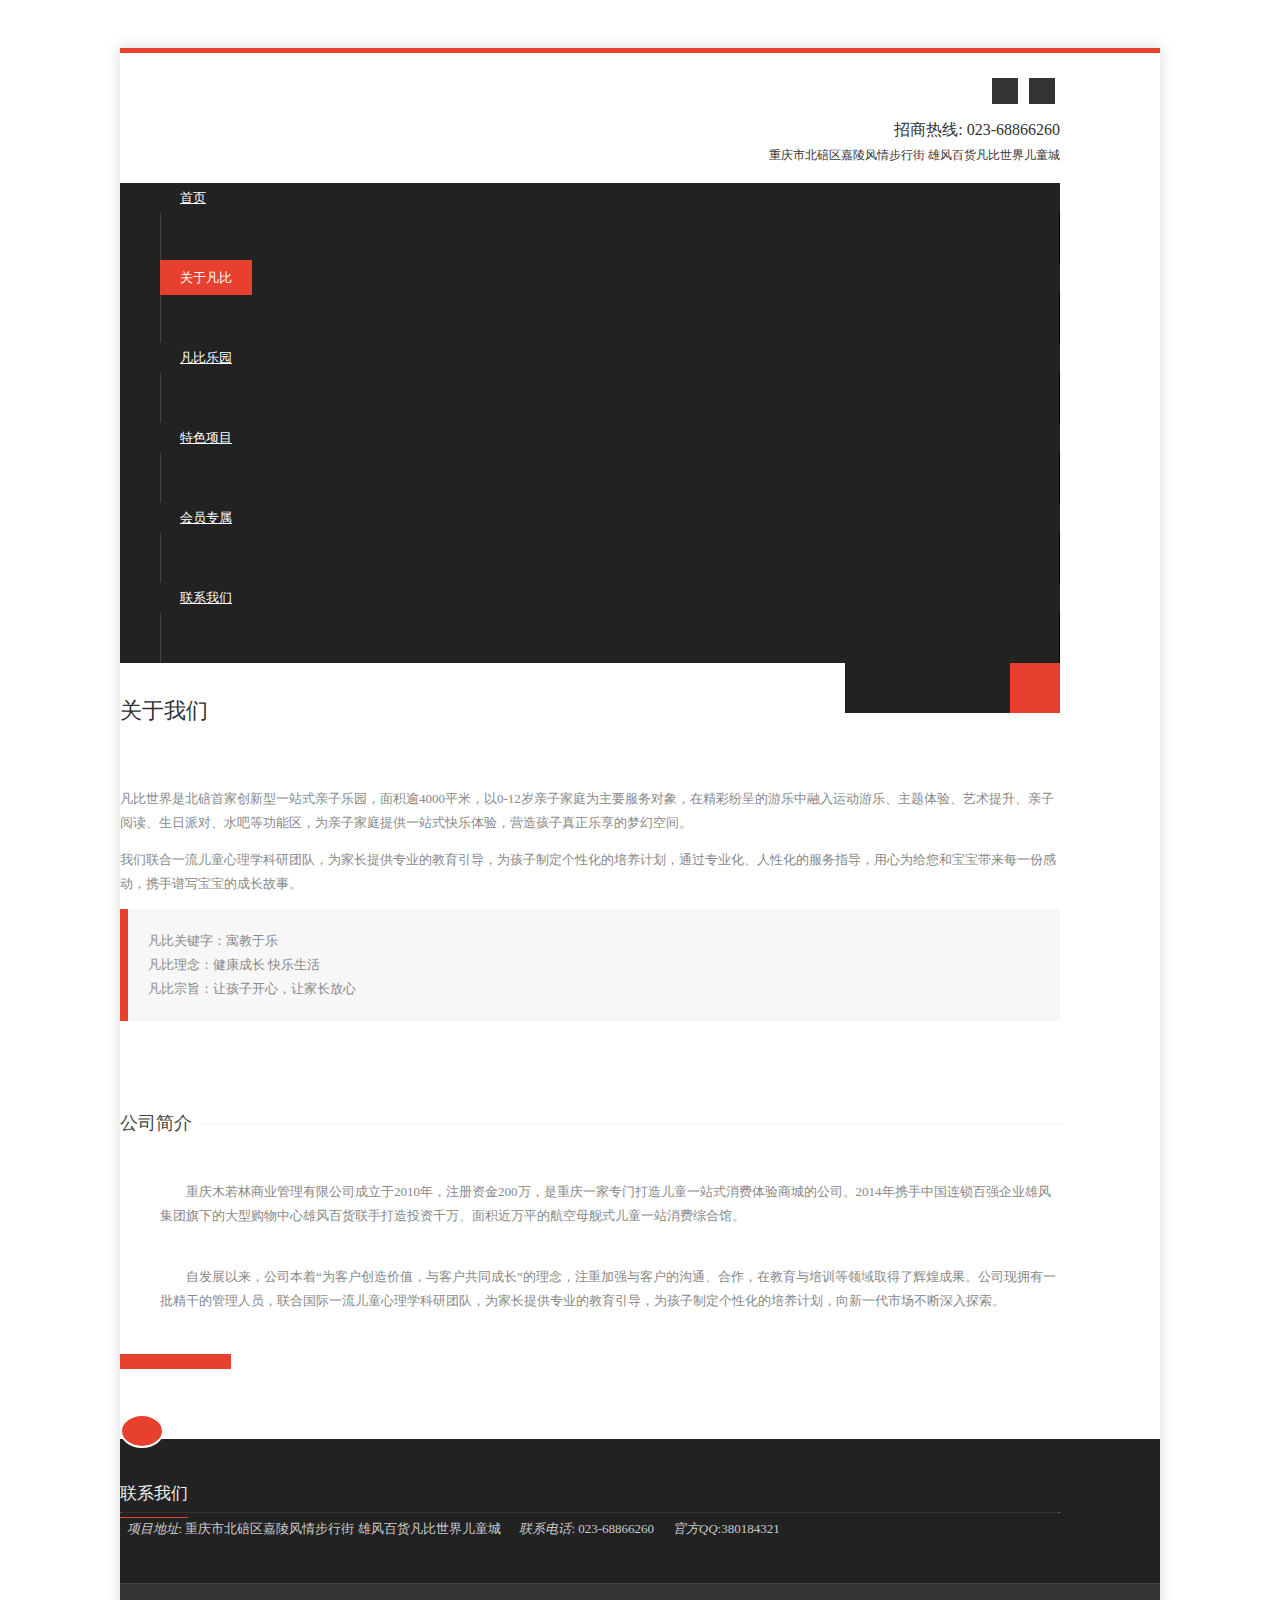
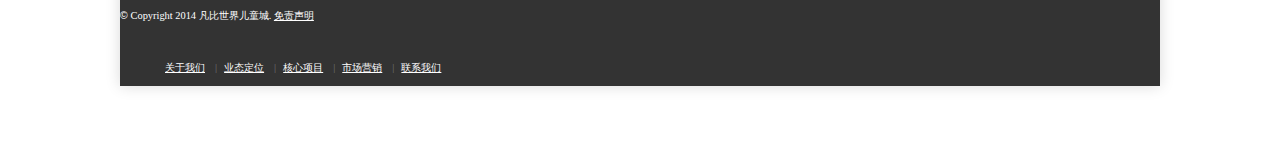
==== commit 56f82304: "change the about" ====
--- a/about.html
+++ b/about.html
@@ -6,7 +6,7 @@
 
         <meta charset="utf-8">
 
-        <title>成长故事儿童城-关于我们</title>
+        <title>凡比世界儿童城-关于我们</title>
 
         <meta name="viewport" content="width=device-width, initial-scale=1.0">
 
@@ -93,7 +93,7 @@
 
                                 <div class="infoaddress">
 
-                                    重庆市北碚区嘉陵风情步行街 雄风百货成长故事儿童城
+                                    重庆市北碚区嘉陵风情步行街 雄风百货凡比世界儿童城
 
                                 </div>
 
@@ -109,22 +109,22 @@
 
                                     <ul id="nav" class="nav">
 
-                                        <li><a href="index.html">回到首页</a>
-                                        </li>
-
-                                        <li class="divider-vertical"></li>
-
-                                        <li class="active selected"><a href="about.html">关于我们</a>
-                                        </li>
-
-                                        <li class="divider-vertical"></li>
-
-                                        <li><a href="layout.html">业态定位</a>
-                                        </li>
-
-                                        <li class="divider-vertical"></li>
-
-                                        <li class="dropdown"><a href="about.html#" class="dropdown-toggle" data-toggle="dropdown">核心项目 <b class="caret"></b></a>
+                                        <li><a href="index.html">首页</a>
+                                        </li>
+
+                                        <li class="divider-vertical"></li>
+
+                                        <li class="active selected"><a href="about.html">关于凡比</a>
+                                        </li>
+
+                                        <li class="divider-vertical"></li>
+
+                                        <li><a href="layout.html">凡比乐园</a>
+                                        </li>
+
+                                        <li class="divider-vertical"></li>
+
+                                        <li class="dropdown"><a href="about.html#" class="dropdown-toggle" data-toggle="dropdown">特色项目<b class="caret"></b></a>
 
                                             <ul class="dropdown-menu js-activated" style="display: none;">
 
@@ -139,7 +139,7 @@
 
                                         <li class="divider-vertical"></li>
 
-                                        <li><a href="marketing.html">市场营销</a>
+                                        <li><a href="marketing.html">会员专属</a>
                                         </li>
 
                                         <li class="divider-vertical"></li>
@@ -195,16 +195,14 @@
 
                     <div class="span6">
 
-                        <p>在儿童产业蓬勃发展的时代背景下，成长故事儿童城斥资数千万，联合雄风集团，携手打造12000平米的儿童一站式体验消费综合馆。儿童商城构筑一流的“儿童体验”经营模式，以本地最大的儿童乐园为依托，融合娱乐、购物、餐饮、教育、休闲等种多功能，充分体现了当今儿童行业的最高表现形式，具有极强的商圈辐射能力和升值潜力!</p>
+                        <p>凡比世界是北碚首家创新型一站式亲子乐园，面积逾4000平米，以0-12岁亲子家庭为主要服务对象，在精彩纷呈的游乐中融入运动游乐、主题体验、艺术提升、亲子阅读、生日派对、水吧等功能区，为亲子家庭提供一站式快乐体验，营造孩子真正乐享的梦幻空间。</p>
+                        <p>我们联合一流儿童心理学科研团队，为家长提供专业的教育引导，为孩子制定个性化的培养计划，通过专业化、人性化的服务指导，用心为给您和宝宝带来每一份感动，携手谱写宝宝的成长故事。</p>
                         <p class="panel">
-                        儿童城战略：打造儿童品牌，引领行业发展 +                        凡比关键字：寓教于乐  <br/>
-                        儿童城模式：一站式主题体验 -儿童城理念：高端服务、品质生活<br/>
-                         -儿童城宗旨：让孩子喜欢，让家长信任 +                        凡比理念：健康成长 快乐生活<br/>
+                        凡比宗旨：让孩子开心，让家长放心  <br/>
-                        儿童城原则：健康成长、快乐体验<br/>
                         </p>
 
                     </div>
@@ -234,55 +232,6 @@
 
                 </div>
 
-                <div class="titleborder">
-
-                </div>
-
-                <div class="row-fluid services">
-
-                    <div class="span4">
-
-                        <h2><i class="icon-bolt"></i> 多元化儿童主题乐园</h2>
-
-                        <p>
-
-                        打造重庆北部规模最大的儿童体验乐园<br/>
-                        汇聚儿童游乐园、电玩、体验玩具、趣味运动等各类儿童游乐项目，使整个儿童城沉浸在儿童娱乐的海洋中。
-                        <br/>
-
-                        </p>
-
-                    </div>
-
-                    <div class="span4">
-
-                        <h2><i class="icon-rocket"></i>一站式儿童品牌零售中心</h2>
-
-                        <p>
-
-                        打造重庆最具特色的儿童用品零售中心<br/>
-                        汇集品牌童装、品牌童鞋、孕婴用品、童车童床、儿童家具、儿童食品等儿童用品。
-                        <br/>
-
-                        </p>
-
-                    </div>
-
-                    <div class="span4">
-
-                        <h2><i class="icon-star"></i>互动式儿童素质教育中心</h2>
-
-                        <p>
-
-                        打造北碚最具特色的儿童素质教育基地<br/>
-                        以儿童心理的互动式专业教学方法，汇集早教、手工DIY、涂鸦、艺术提升、文化课培训等各类素质教育项目
-                        <br/>
-
-                        </p>
-
-                    </div>
-                </div>
-
                 <!-- /核心优势结束 -->
 
                 <div class="row-fluid">
@@ -291,7 +240,7 @@
 
                         <div>
 
-                            潜力区位
+                            公司简介
 
                         </div>
 
@@ -301,62 +250,33 @@
 
                     <div class="row-fluid">
 
+                        <div class="span10">
+
+                            <ul class="icons-ul">
+
+                                <li>
+                                    <p><br/>&nbsp;&nbsp;&nbsp;&nbsp;&nbsp;&nbsp;&nbsp;&nbsp;重庆木若林商业管理有限公司成立于2010年，注册资金200万，是重庆一家专门打造儿童一站式消费体验商城的公司。2014年携手中国连锁百强企业雄风集团旗下的大型购物中心雄风百货联手打造投资千万、面积近万平的航空母舰式儿童一站消费综合馆。</p>
+                                </li>
+                                <br />
+                                <li>&nbsp;&nbsp;&nbsp;&nbsp;&nbsp;&nbsp;&nbsp;&nbsp;自发展以来，公司本着“为客户创造价值，与客户共同成长”的理念，注重加强与客户的沟通、合作，在教育与培训等领域取得了辉煌成果。公司现拥有一批精干的管理人员，联合国际一流儿童心理学科研团队，为家长提供专业的教育引导，为孩子制定个性化的培养计划，向新一代市场不断深入探索。</li>
+
+                            </ul>
+
+                            <br/>
+
+                            <p class="clearfix">
+
+                            <a href="contact.html" class="btn btn-primary"><i class="icon icon-envelope"></i>&nbsp; 联系我们了解更多</a>
+
+                            </p>
+
+                        </div>
+
+                        <!-- end description area -->
+
+                        <!-- begin slider area -->
+
                         <div class="span6">
-
-                            <ul class="icons-ul">
-
-                                <li><i class="icon-li icon-ok"></i><b>活力新城 城市地标</b>
-                                    <br/>北碚区作为重庆主城区之一，成为加速崛起的增长极。北碚城南新区在政府的大力支持下，发展日趋成熟，行政中心、商贸金融中心、高科技产业、文化教育、居住等功能区配备完善。<br/>
-                                    嘉陵风情步行街位于北碚新城，是重庆市规划打造的重庆“第八商圈”。嘉陵步行街地处北碚新城腹心地带，东接北碚老城，西毗歇马，背依缙云山，前濒中梁山、龙凤溪，与北碚区行政中心、缙云广场连接，成为北碚区的城区地标！
-                                </li>
-
-                                <li><i class="icon-li icon-ok"></i><b>人潮聚集，交通要冲</b>
-                                    <br/>嘉陵风情步行街建筑面积15万平方米，规划城市人口45万人。<br/>
-                                    轻轨六号线直达步行街，距儿童城项目仅400米。<br/>
-                                    紧邻绕城高速北碚立交，北碚二环线亦绕步行街而过。<br/>
-                                    公交路线环绕，交通体系发达。<br/>
-                                </li>
-
-                                <li><i class="icon-li icon-ok"></i><b>厚积薄发  黄金商圈</b>
-                                    <br/>核心商圈：商圈半径2公里范围内，约30万消费能力较强的高层收入固定居民消费群——辐射北碚老城区。<br/>
-                                    中心商圈：商圈半径5公里范围内，除核心消费群以外约20万的中高层消费人群——辐射至歇马、施家梁镇等 。<br/>
-                                    辐射商圈：商圈半径5-10公里范围以内的中高层居民人群消费和外来的旅游客源消费——辐射蔡家、礼嘉、合川区等。<br/>
-                                </li>
-                            </ul>
-
-                            <br/>
-
-                            <p class="clearfix">
-
-                            <a href="contact.html" class="btn btn-primary"><i class="icon icon-envelope"></i>&nbsp; 联系我们了解更多</a>
-
-                            </p>
-
-                        </div>
-
-                        <!-- end description area -->
-
-                        <!-- begin slider area -->
-
-                        <div class="span6">
-                            <div class="flexslider">
-
-                                <ul class="slides">
-
-                                    <li>
-
-                                        <img src="img/demo/map.jpg" alt="">
-
-                                    </li>
-
-                                    <li>
-                                        <img src="img/demo/shangquan.jpg" alt="">
-
-                                    </li>
-
-                                </ul>
-
-                            </div>
 
 
                             <!-- end slider area -->
@@ -391,11 +311,11 @@
                                 <h1 class="title"><i class="icon-phone"></i> 联系我们</h1>
 
                                 <hr>
-                                <i class="icon-map-marker"></i> &nbsp;&nbsp;<i>项目地址</i>: 重庆市北碚区嘉陵风情步行街 雄风百货成长故事儿童城
+                                <i class="icon-map-marker"></i> &nbsp;&nbsp;<i>项目地址</i>: 重庆市北碚区嘉陵风情步行街 雄风百货凡比世界儿童城
                                 <span style="font-size:12px;">&nbsp;&nbsp;&nbsp;</span>
                                 <i class="icon-phone"></i> &nbsp;<i>联系电话</i>: 023-68866260
                                 <span style="font-size:12px;">&nbsp;&nbsp;&nbsp;</span>
-                                <i class="icon-envelope"></i> &nbsp;<i>E-mail</i>:380184321@qq.com &nbsp;
+                                <i class="icon-envelope"></i> &nbsp;<i>官方QQ</i>:380184321 &nbsp;
                                 <a href="mailto:380184321@qq.com"></a>
 
                                 <p>
@@ -424,7 +344,7 @@
 
                                 <p class="smaller">
 
-                                <span class="copyright">© </span> Copyright 2014 成长故事儿童城.
+                                <span class="copyright">© </span> Copyright 2014 凡比世界儿童城.
                                 <a href="duty.html">免责声明</a>
                                 </p>
 
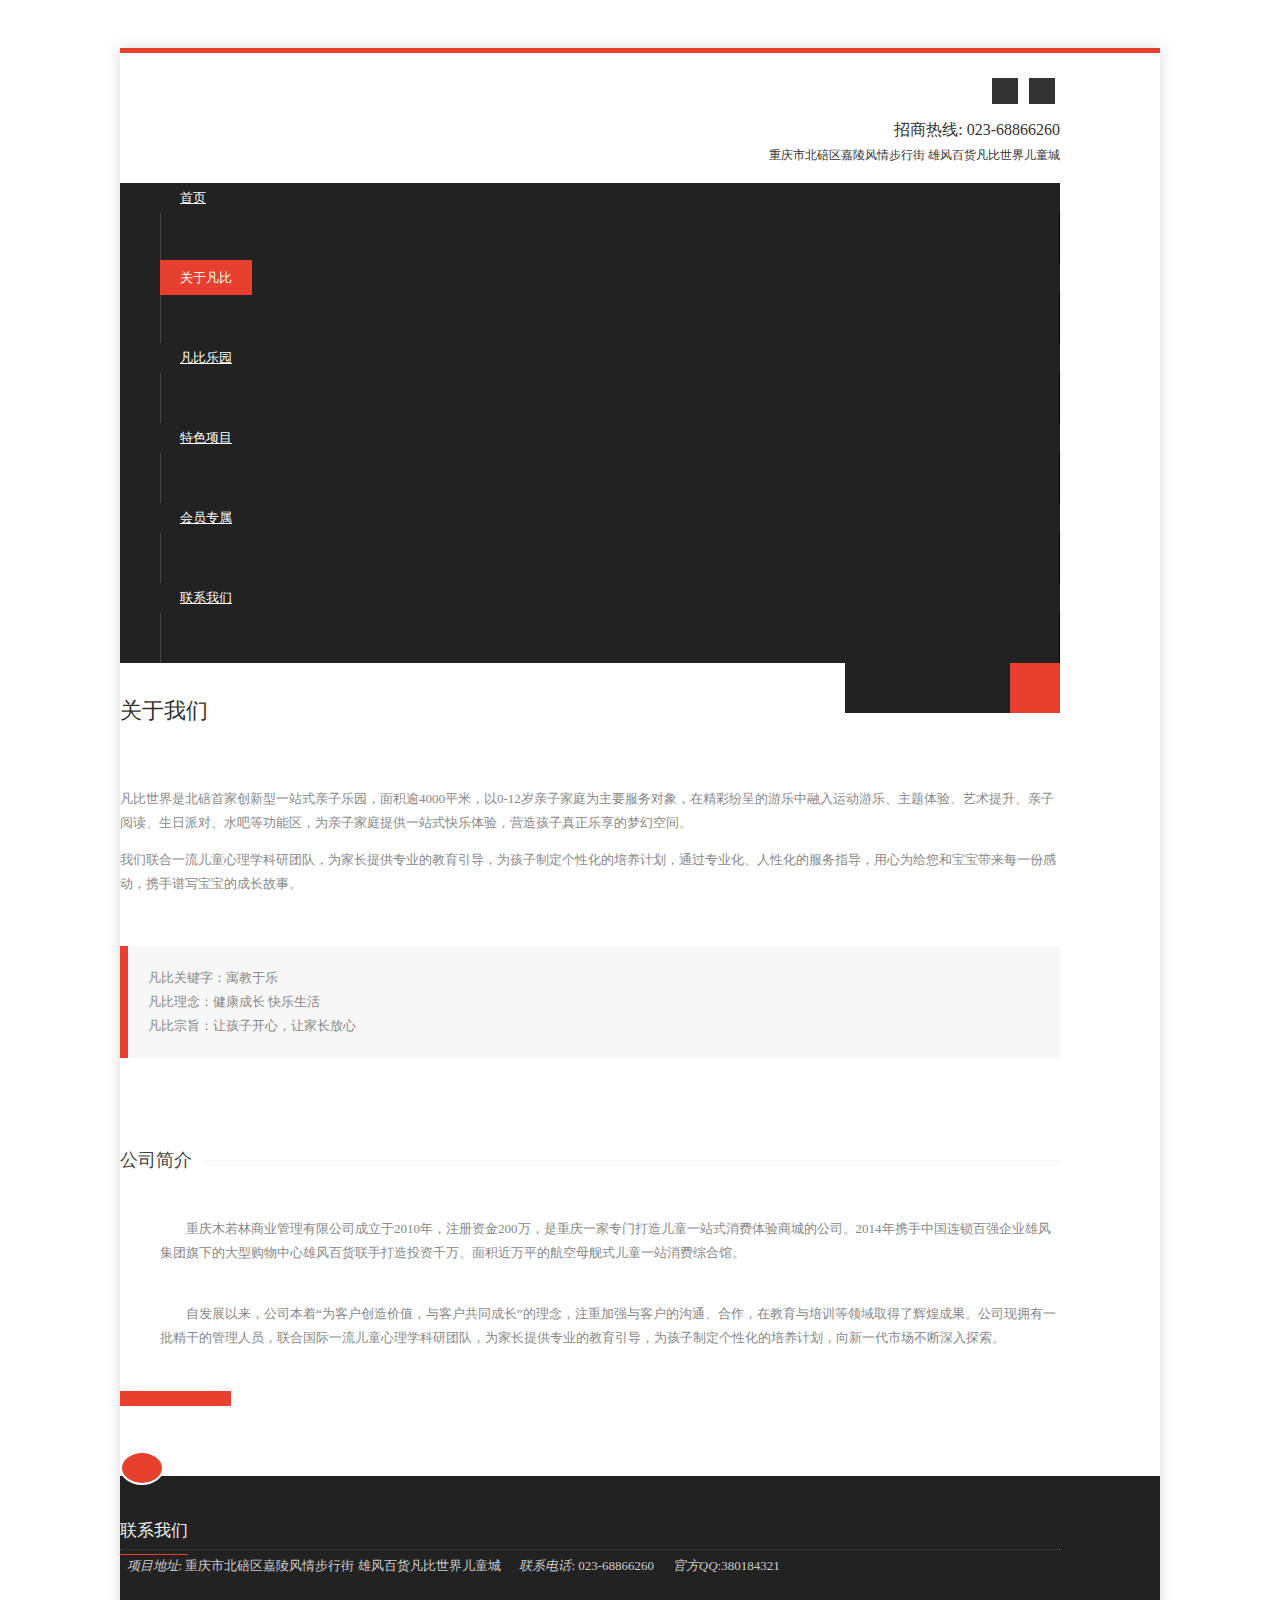
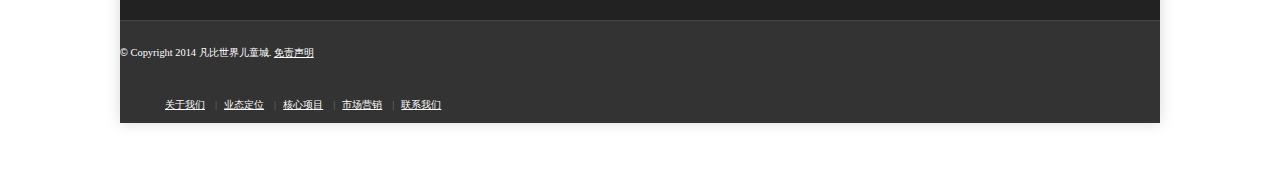
==== commit 3697467d: "complete the v0.1" ====
--- a/about.html
+++ b/about.html
@@ -197,6 +197,7 @@
 
                         <p>凡比世界是北碚首家创新型一站式亲子乐园，面积逾4000平米，以0-12岁亲子家庭为主要服务对象，在精彩纷呈的游乐中融入运动游乐、主题体验、艺术提升、亲子阅读、生日派对、水吧等功能区，为亲子家庭提供一站式快乐体验，营造孩子真正乐享的梦幻空间。</p>
                         <p>我们联合一流儿童心理学科研团队，为家长提供专业的教育引导，为孩子制定个性化的培养计划，通过专业化、人性化的服务指导，用心为给您和宝宝带来每一份感动，携手谱写宝宝的成长故事。</p>
+                        <br />
                         <p class="panel">
                         凡比关键字：寓教于乐  <br/>
--- a/css/style.css
+++ b/css/style.css
@@ -3401,3 +3401,99 @@
     overflow: -moz-scrollbars-vertical;
     overflow-y: scroll;
 }
+
+/* Flexible Slide-to-top Accordion Style*/
+.wrapper{
+	width:90%;
+	max-width:800px;
+	margin:30px auto;
+}
+.st-accordion{
+    width:100%;
+    min-width:270px;
+    margin: 0 auto;
+}
+.st-accordion ul li{
+    height: 100px;
+    border-bottom: 1px solid #c7deef;
+    border-top:1px solid #fff;
+    overflow: hidden;
+}
+.st-accordion ul li:first-child{
+    border-top:none;
+}
+.st-accordion ul li > a{
+    font-family: Georgia, "Times New Roman", 
+             "Microsoft YaHei", "微软雅黑", 
+             STXihei, "华文细黑", 
+             serif;
+    text-shadow: 1px 1px 1px #fff;
+    font-size: 35px;
+    display: block;
+	position: relative;
+    line-height: 100px;
+	outline:none;
+    -webkit-transition:  color 0.2s ease-in-out;
+	-moz-transition:  color 0.2s ease-in-out;
+	-o-transition:  color 0.2s ease-in-out;
+	-ms-transition:  color 0.2s ease-in-out;
+	transition:  color 0.2s ease-in-out;
+}
+.st-accordion ul li > a span{
+	background: transparent url(../images/down.png) no-repeat center center;
+	text-indent:-9000px;
+	width: 26px;
+	height: 14px;
+	position: absolute;
+	top: 50%;
+	right: -26px;
+	margin-top: -7px;
+	opacity:0;
+	-webkit-transition:  all 0.2s ease-in-out;
+	-moz-transition:  all 0.2s ease-in-out;
+	-o-transition:  all 0.2s ease-in-out;
+	-ms-transition:  all 0.2s ease-in-out;
+	transition:  all 0.2s ease-in-out;
+}
+/* .st-accordion ul li > a:hover{ */
+    /* color: #1693eb; */
+/* } */
+.st-accordion ul li > a:hover span{
+	opacity:1;
+	right: 10px;
+}
+/* .st-accordion ul li.st-open > a{ */
+    /* color: #1693eb; */
+/* } */
+.st-accordion ul li.st-open > a span{
+	-webkit-transform:rotate(180deg);
+	-moz-transform:rotate(180deg);
+    transform:rotate(180deg);
+	right:10px;
+	opacity:1;
+}
+.st-content{
+    padding: 5px 0px 30px 0px;
+}
+.st-content p{
+    font-size:  16px;
+    font-family:  Georgia, serif;
+    font-style: italic;
+    line-height:  28px;
+    padding: 0px 4px 15px 4px; 
+}
+.st-content img{
+    width:125px;
+    border-right:1px solid #fff;
+    border-bottom:1px solid #fff;
+}
+@media screen and (max-width: 320px){
+	.st-accordion ul li > a{
+		font-size:36px;
+	}
+}
+
+.media .media-body .media-heading{
+    background:url(../img/kidsplace_ico.jpg) left center no-repeat;
+    padding-left:30px;
+}
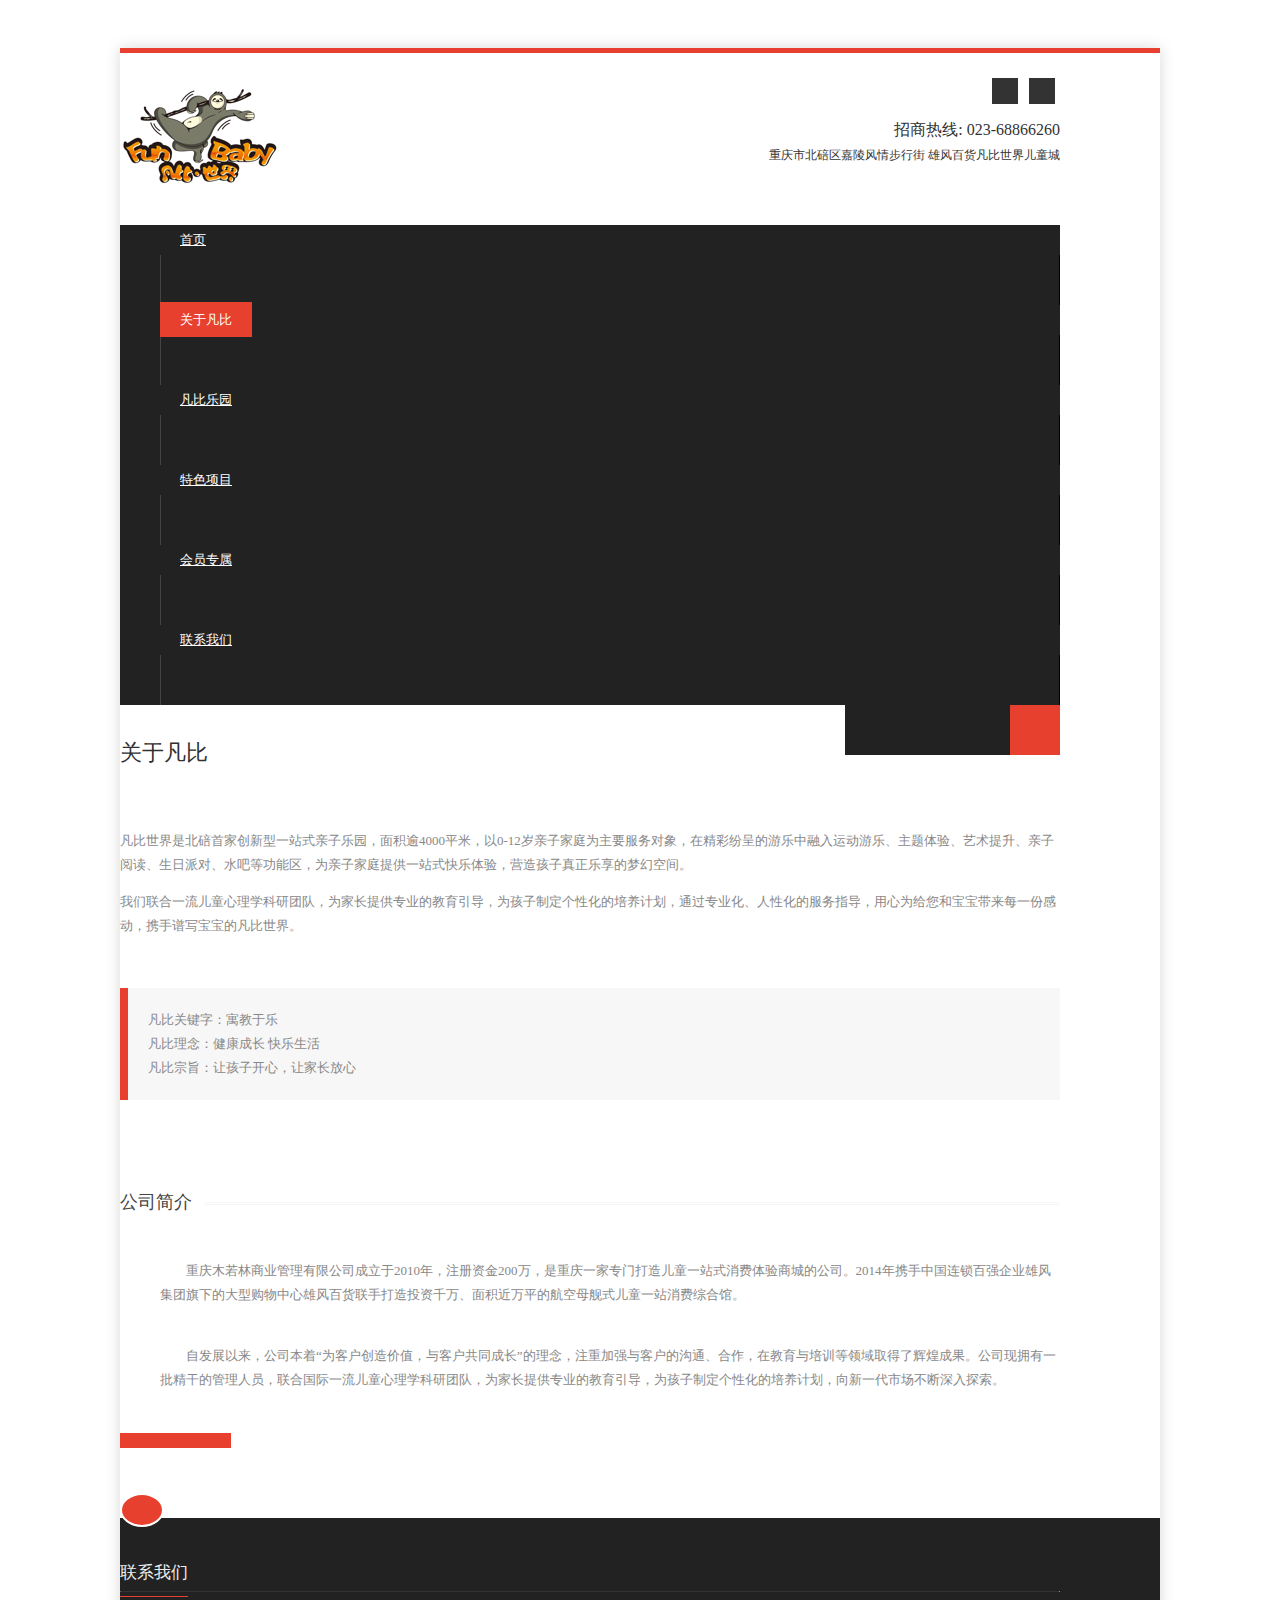
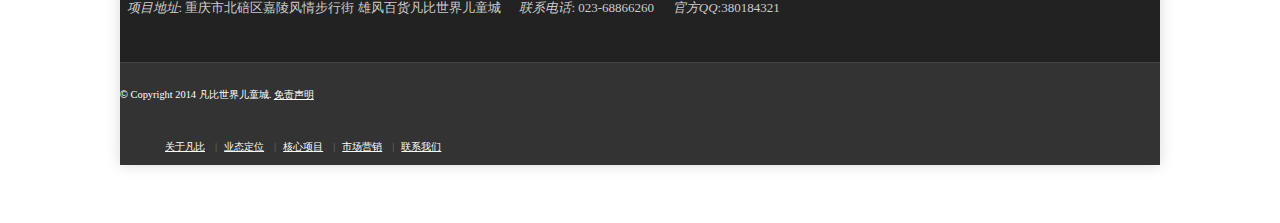
==== commit d5af28d4: "finish v0.2" ====
--- a/about.html
+++ b/about.html
@@ -6,7 +6,7 @@
 
         <meta charset="utf-8">
 
-        <title>凡比世界儿童城-关于我们</title>
+        <title>凡比世界儿童城-关于凡比</title>
 
         <meta name="viewport" content="width=device-width, initial-scale=1.0">
 
@@ -128,8 +128,8 @@
 
                                             <ul class="dropdown-menu js-activated" style="display: none;">
 
-                                                <li><a href="park.html">Running Children大型亲子趣味运动馆</a></li>
-                                                <li><a href="health.html">健康成长管理中心</a></li>
+                                                <li><a href="park.html">凡比运动馆</a></li>
+                                                <li><a href="health.html">贝乐乐高机器人</a></li>
 
                                                 <!--.dropdown-->
 
@@ -183,7 +183,7 @@
 
                 <div class="page-header">
 
-                    <h1>关于我们</h1>
+                    <h1>关于凡比</h1>
 
                     <div class="headerdivider">
 
@@ -196,7 +196,7 @@
                     <div class="span6">
 
                         <p>凡比世界是北碚首家创新型一站式亲子乐园，面积逾4000平米，以0-12岁亲子家庭为主要服务对象，在精彩纷呈的游乐中融入运动游乐、主题体验、艺术提升、亲子阅读、生日派对、水吧等功能区，为亲子家庭提供一站式快乐体验，营造孩子真正乐享的梦幻空间。</p>
-                        <p>我们联合一流儿童心理学科研团队，为家长提供专业的教育引导，为孩子制定个性化的培养计划，通过专业化、人性化的服务指导，用心为给您和宝宝带来每一份感动，携手谱写宝宝的成长故事。</p>
+                        <p>我们联合一流儿童心理学科研团队，为家长提供专业的教育引导，为孩子制定个性化的培养计划，通过专业化、人性化的服务指导，用心为给您和宝宝带来每一份感动，携手谱写宝宝的凡比世界。</p>
                         <br />
                         <p class="panel">
                         凡比关键字：寓教于乐 @@ -359,7 +359,7 @@
 
                                     <ul class="footermenu">
 
-                                        <li><a href="about.html">关于我们</a>
+                                        <li><a href="about.html">关于凡比</a>
                                         </li>
 
                                         <li><a href="layout.html">业态定位</a>
--- a/css/style.css
+++ b/css/style.css
@@ -338,7 +338,7 @@
     float: left;
     font-size: 0px;
     font-weight: 0;
-    margin: 36px 0 0;
+    margin: 30px 0 0;
     padding: 0;
     text-shadow: none;
     display: inline-block;
@@ -3428,7 +3428,7 @@
              STXihei, "华文细黑", 
              serif;
     text-shadow: 1px 1px 1px #fff;
-    font-size: 35px;
+    font-size: 30px;
     display: block;
 	position: relative;
     line-height: 100px;
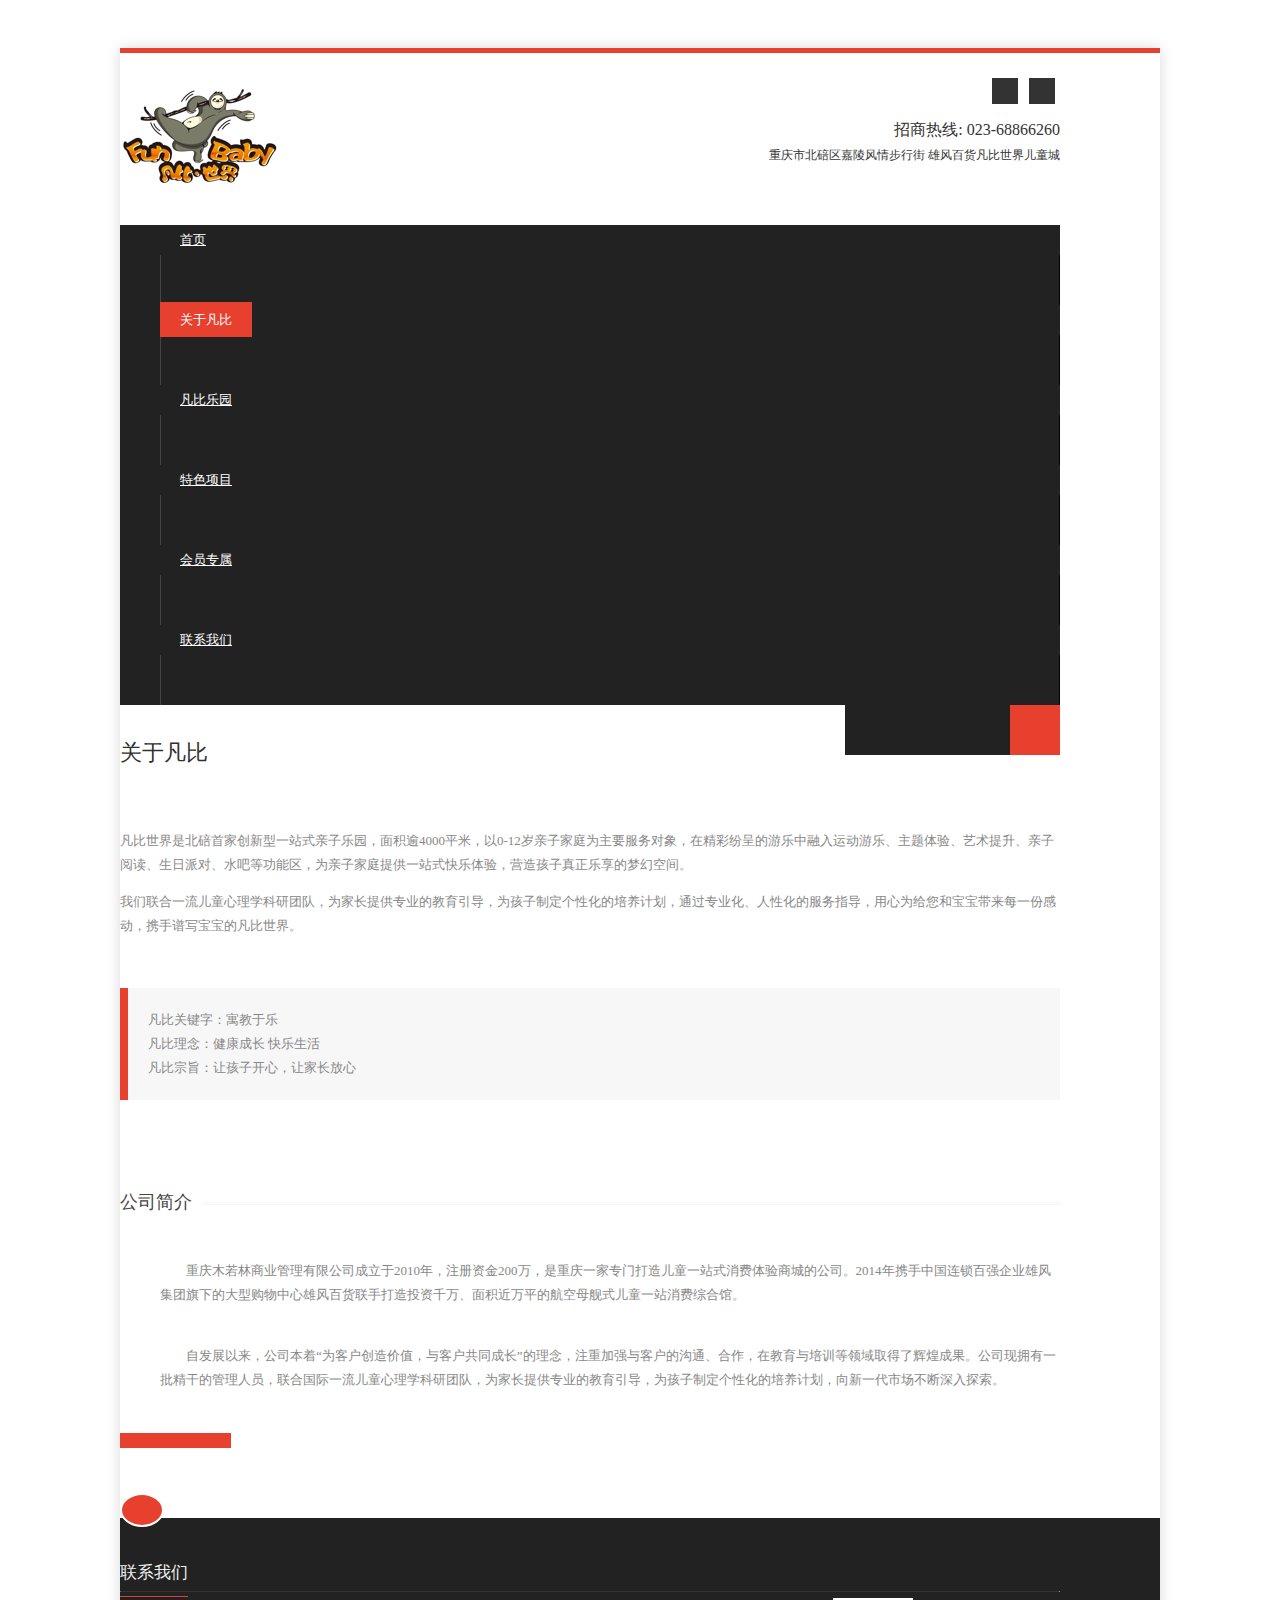
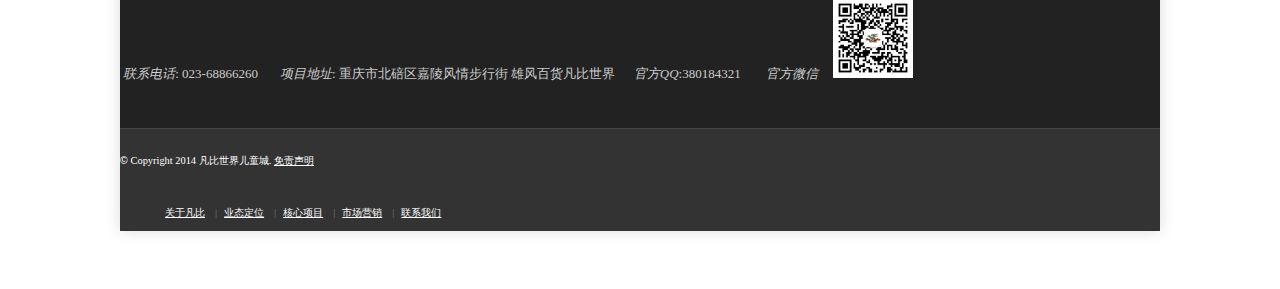
==== commit 5a5e2232: "publish first" ====
--- a/about.html
+++ b/about.html
@@ -312,12 +312,15 @@
                                 <h1 class="title"><i class="icon-phone"></i> 联系我们</h1>
 
                                 <hr>
-                                <i class="icon-map-marker"></i> &nbsp;&nbsp;<i>项目地址</i>: 重庆市北碚区嘉陵风情步行街 雄风百货凡比世界儿童城
-                                <span style="font-size:12px;">&nbsp;&nbsp;&nbsp;</span>
                                 <i class="icon-phone"></i> &nbsp;<i>联系电话</i>: 023-68866260
                                 <span style="font-size:12px;">&nbsp;&nbsp;&nbsp;</span>
-                                <i class="icon-envelope"></i> &nbsp;<i>官方QQ</i>:380184321 &nbsp;
-                                <a href="mailto:380184321@qq.com"></a>
+                                <i class="icon-map-marker"></i> &nbsp;&nbsp;<i>项目地址</i>: 重庆市北碚区嘉陵风情步行街 雄风百货凡比世界
+                                <span style="font-size:12px;">&nbsp;&nbsp;&nbsp;</span> <i class="icon-envelope"></i> &nbsp;<i>官方QQ</i>:380184321
+                                &nbsp;<a href="mailto:380184321@qq.com"></a>
+                                <span style="font-size:12px;">&nbsp;&nbsp;&nbsp;</span>
+                                <i class="icon-comment"></i> &nbsp;<i>官方微信</i>
+                                <span style="font-size:12px;">&nbsp;&nbsp;&nbsp;</span>
+                                <img src="img/wechat.jpg" style="width: 80px;"/>
 
                                 <p>
 
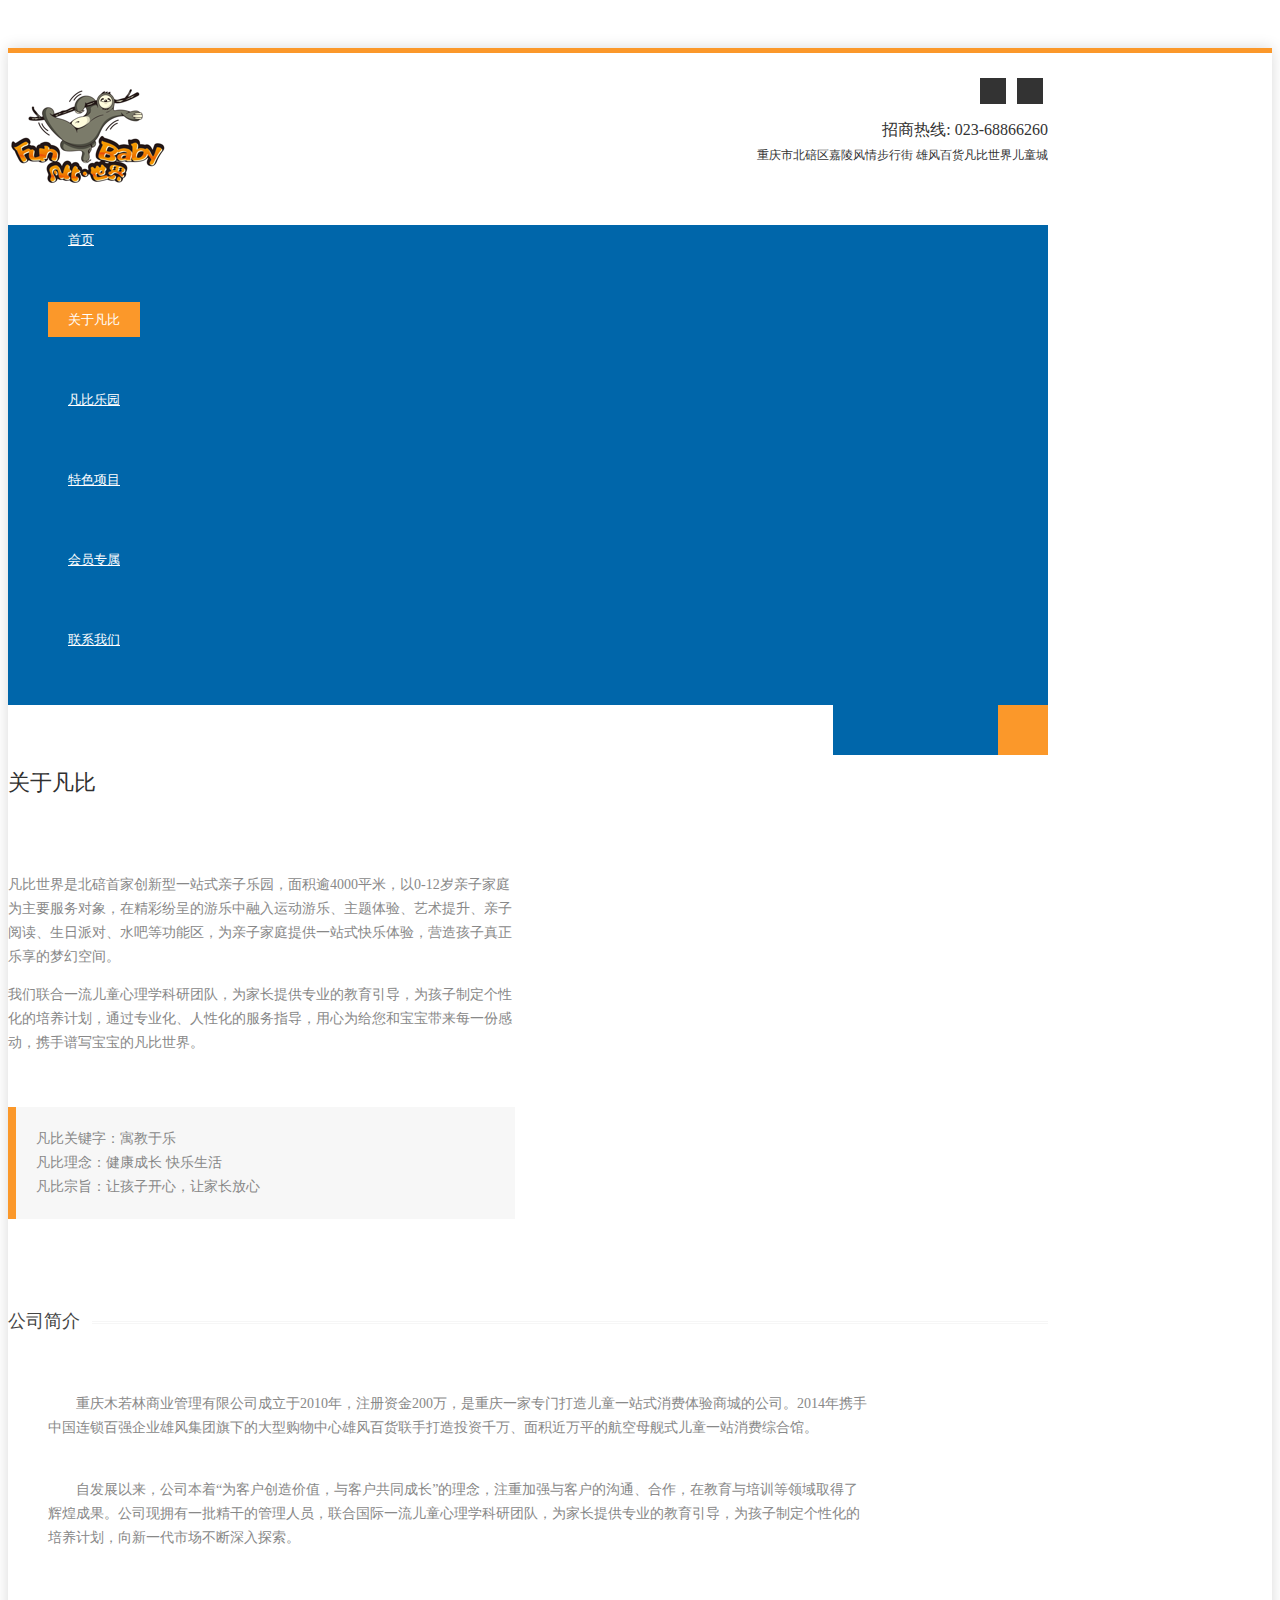
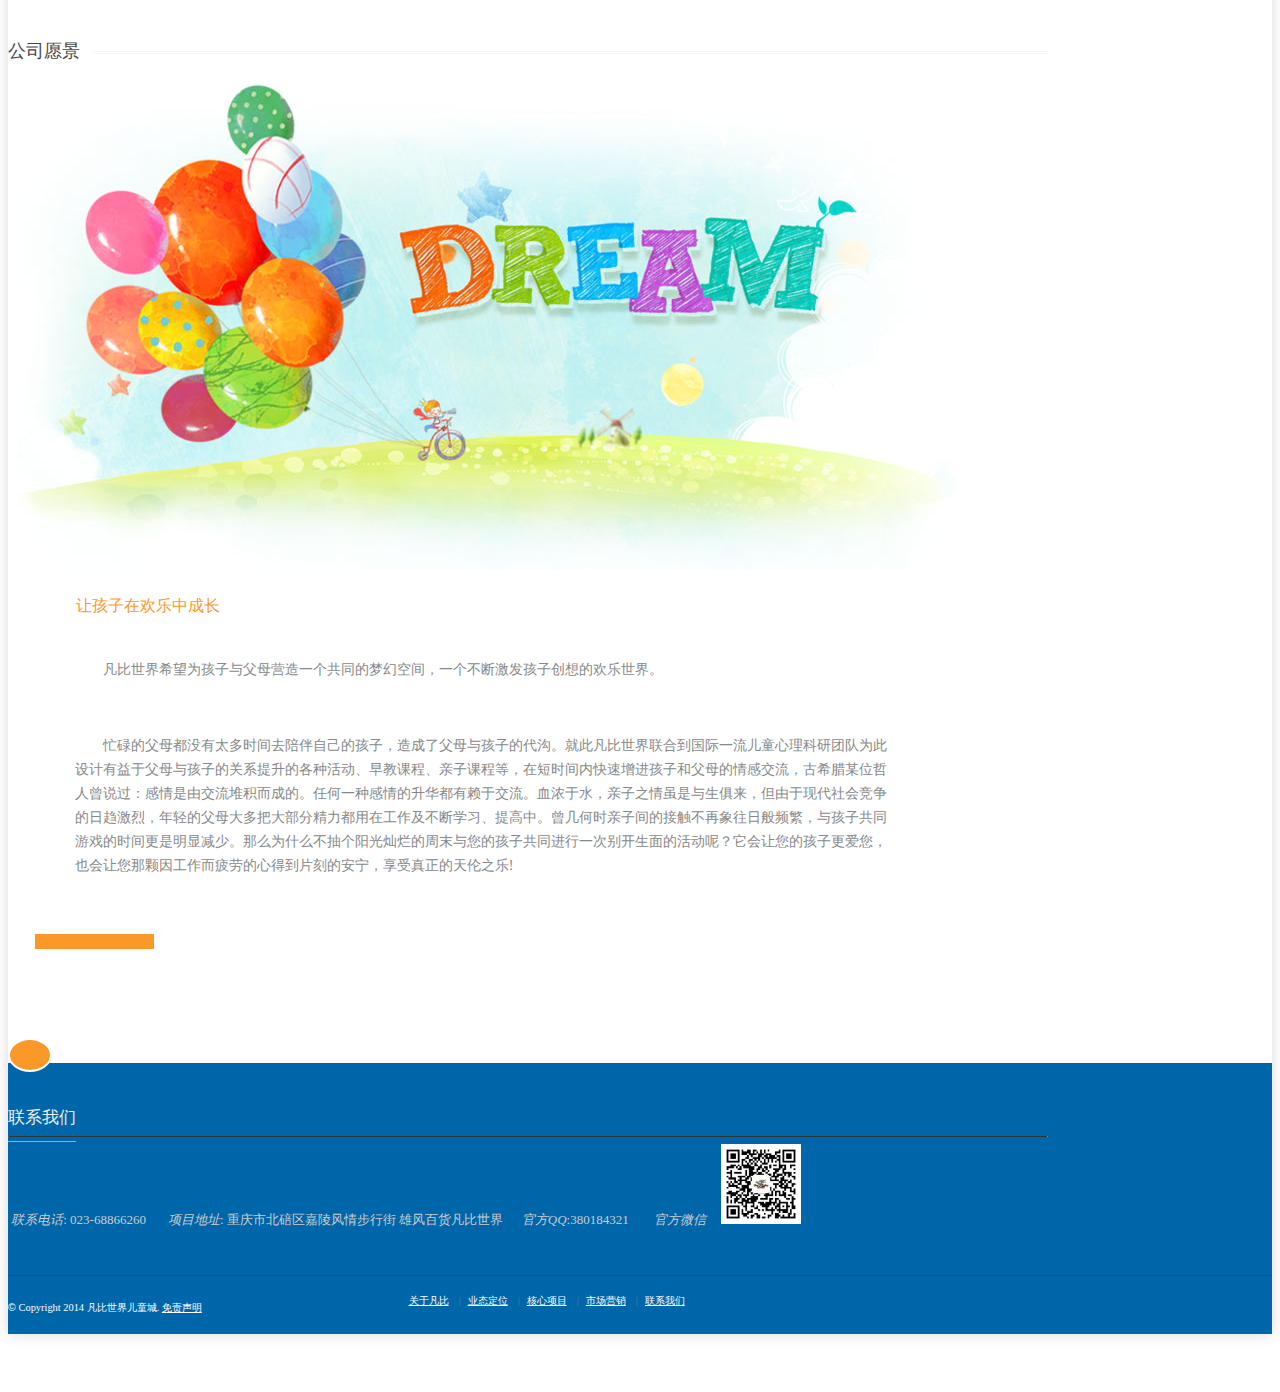
==== commit 928a27bf: "v 0.4" ====
--- a/about.html
+++ b/about.html
@@ -193,7 +193,7 @@
 
                 <div class="row-fluid top30">
 
-                    <div class="span6">
+                    <div class="span6" style="font-size:14px;">
 
                         <p>凡比世界是北碚首家创新型一站式亲子乐园，面积逾4000平米，以0-12岁亲子家庭为主要服务对象，在精彩纷呈的游乐中融入运动游乐、主题体验、艺术提升、亲子阅读、生日派对、水吧等功能区，为亲子家庭提供一站式快乐体验，营造孩子真正乐享的梦幻空间。</p>
                         <p>我们联合一流儿童心理学科研团队，为家长提供专业的教育引导，为孩子制定个性化的培养计划，通过专业化、人性化的服务指导，用心为给您和宝宝带来每一份感动，携手谱写宝宝的凡比世界。</p>
@@ -251,7 +251,7 @@
 
                     <div class="row-fluid">
 
-                        <div class="span10">
+                        <div class="span10" style="font-size: 14px;">
 
                             <ul class="icons-ul">
 
@@ -265,6 +265,56 @@
 
                             <br/>
 
+
+                        </div>
+
+                        <!-- end description area -->
+
+                        <!-- begin slider area -->
+
+                        <div class="span6">
+
+
+                            <!-- end slider area -->
+
+                        </div>
+
+
+                    </div>
+                    <!-- 商圈概括结束 -->
+
+                    <div class="titleborder top20" name="1F">
+
+                        <div>
+
+                            公司愿景
+
+                        </div>
+
+                    </div>
+
+                    <!-- 区位优势开始 -->
+
+                    <div class="row-fluid">
+                        <img src="./img/demo/pattern.jpg">
+
+                        <div class="span10" style="font-size: 14px;">
+                            <h3 style="color: #fb982a;">&nbsp;&nbsp;&nbsp;&nbsp;&nbsp;&nbsp;&nbsp;&nbsp;&nbsp;&nbsp;让孩子在欢乐中成长</h3>
+
+                            <ul class="icons-ul">
+
+                                <li>
+                                    <p><br/>&nbsp;&nbsp;&nbsp;&nbsp;&nbsp;&nbsp;&nbsp;&nbsp;凡比世界希望为孩子与父母营造一个共同的梦幻空间，一个不断激发孩子创想的欢乐世界。</p>
+                                </li>
+                                <br />
+                                <li>
+                                    <p>&nbsp;&nbsp;&nbsp;&nbsp;&nbsp;&nbsp;&nbsp;&nbsp;忙碌的父母都没有太多时间去陪伴自己的孩子，造成了父母与孩子的代沟。就此凡比世界联合到国际一流儿童心理科研团队为此设计有益于父母与孩子的关系提升的各种活动、早教课程、亲子课程等，在短时间内快速增进孩子和父母的情感交流，古希腊某位哲人曾说过：感情是由交流堆积而成的。任何一种感情的升华都有赖于交流。血浓于水，亲子之情虽是与生俱来，但由于现代社会竞争的日趋激烈，年轻的父母大多把大部分精力都用在工作及不断学习、提高中。曾几何时亲子间的接触不再象往日般频繁，与孩子共同游戏的时间更是明显减少。那么为什么不抽个阳光灿烂的周末与您的孩子共同进行一次别开生面的活动呢？它会让您的孩子更爱您，也会让您那颗因工作而疲劳的心得到片刻的安宁，享受真正的天伦之乐!</p>
+                                </li>
+
+                            </ul>
+
+                            <br/>
+
                             <p class="clearfix">
 
                             <a href="contact.html" class="btn btn-primary"><i class="icon icon-envelope"></i>&nbsp; 联系我们了解更多</a>
@@ -284,11 +334,10 @@
 
                         </div>
 
-                        <!-- 商圈概括结束 -->
-
-                    </div>
-
-                </div>
+
+                    </div>
+                </div>
+
             </div>
             <!-- FOOTER BEGIN
 
--- a/css/style.css
+++ b/css/style.css
@@ -2,7 +2,7 @@
 /* Common /* 
 ============================================================== */
 .container, .navbar-static-top .container, .navbar-fixed-top .container, .navbar-fixed-bottom .container {
-    max-width: 940px;
+    max-width: 1040px;
 }
 
 body.boxed {
@@ -19,7 +19,7 @@
     background-color: #FFFFFF;
     margin: 0px auto;
     max-width: 100%;
-    width: 1040px;
+    width: 1440px;
     font-family: "微软雅黑", 'open_sansregular';
     font-size: 13px;
     color: #888;
@@ -98,6 +98,10 @@
 h1, h2, h3, h4, h5, h6 {
     color: #303030;
     font-weight: 200;
+}
+
+p {
+    font-size: 14px;
 }
 
 li {
@@ -292,7 +296,7 @@
 }
 
 .navbar-inner {
-    background: #222;
+    background: #06a;
     min-height: 50px;
     border: 0;
     padding-left: 0;
@@ -310,8 +314,8 @@
 
 .navbar .divider-vertical {
     height: 50px;
-    border-left: 1px solid #444;
-    border-right: 1px solid #000;
+    border-left: 1px solid #06a;
+    border-right: 1px solid #06a;
     margin: 0;
 }
 
@@ -399,7 +403,7 @@
 }
 
 #search input {
-    background: #222;
+    background: #06a;
     border: none;
     -webkit-box-shadow: none;
     -moz-box-shadow: none;
@@ -448,7 +452,7 @@
 
 .dropdown-menu {
     border: 0px;
-    background-color: #222;
+    background-color: #06a;
 }
 
 .navbar .nav > li > .dropdown-menu:before {
@@ -644,7 +648,7 @@
 .footerbottom {
     color: #fff;
     line-height: 2.0;
-    background: #333;
+    background: #06a;
     border-top: 1px solid #444;
 }
 
@@ -684,7 +688,7 @@
 }
 
 .footerdark {
-    background: #222;
+    background: #06a;
     color: #ccc;
     margin-top: 65px;
     line-height: 1.6;
@@ -3497,3 +3501,7 @@
     background:url(../img/kidsplace_ico.jpg) left center no-repeat;
     padding-left:30px;
 }
+
+#really-cool-video{
+    margin: 0 auto;
+}
--- a/css/camera.css
+++ b/css/camera.css
@@ -0,0 +1,1355 @@
+/**************************
+*
+*	GENERAL
+*
+**************************/
+.camera_wrap a, .camera_wrap img,
+.camera_wrap ol, .camera_wrap ul, .camera_wrap li,
+.camera_wrap table, .camera_wrap tbody, .camera_wrap tfoot, .camera_wrap thead, .camera_wrap tr, .camera_wrap th, .camera_wrap td
+.camera_thumbs_wrap a, .camera_thumbs_wrap img,
+.camera_thumbs_wrap ol, .camera_thumbs_wrap ul, .camera_thumbs_wrap li,
+.camera_thumbs_wrap table, .camera_thumbs_wrap tbody, .camera_thumbs_wrap tfoot, .camera_thumbs_wrap thead, .camera_thumbs_wrap tr, .camera_thumbs_wrap th, .camera_thumbs_wrap td {
+    background: none;
+    border: 0;
+    font: inherit;
+    font-size: 100%;
+    margin: 0;
+    padding: 0;
+    vertical-align: baseline;
+    list-style: none
+}
+
+.camera_wrap {
+    display: none;
+    float: left;
+    position: relative;
+    z-index: 0;
+}
+
+.camera_wrap img {
+    max-width: none !important;
+}
+
+.camera_fakehover {
+    height: 100%;
+    min-height: 350px;
+    position: relative;
+    width: 100%;
+    z-index: 1;
+    margin-bottom: 25px;
+}
+
+.camera_wrap {
+    width: 100%;
+}
+
+.camera_src {
+    display: none;
+}
+
+.cameraCont, .cameraContents {
+    height: 100%;
+    position: relative;
+    width: 100%;
+    z-index: 1;
+}
+
+.cameraSlide {
+    bottom: 0;
+    left: 0;
+    position: absolute;
+    right: 0;
+    top: 0;
+    width: 100%;
+}
+
+.cameraContent {
+    bottom: 0;
+    display: none;
+    left: 0;
+    position: absolute;
+    right: 0;
+    top: 0;
+    width: 100%;
+}
+
+.camera_target {
+    bottom: 0;
+    height: 100%;
+    left: 0;
+    overflow: hidden;
+    position: absolute;
+    right: 0;
+    text-align: left;
+    top: 0;
+    width: 100%;
+    z-index: 0;
+}
+
+.camera_overlayer {
+    bottom: 0;
+    height: 100%;
+    left: 0;
+    overflow: hidden;
+    position: absolute;
+    right: 0;
+    top: 0;
+    width: 100%;
+    z-index: 0;
+}
+
+.camera_target_content {
+    bottom: 0;
+    left: 0;
+    overflow: hidden;
+    position: absolute;
+    right: 0;
+    top: 0;
+    z-index: 2;
+}
+
+.camera_target_content .camera_link {
+    background: url("http://ms.xinsun.cn/img/blank.gif");
+    display: block;
+    height: 100%;
+    text-decoration: none;
+}
+
+.camera_loader {
+    background: #fff url("../img/camera-loader.gif") no-repeat center;
+    background: rgba(255, 255, 255, 0.9) url("../img/camera-loader.gif") no-repeat center;
+    border: 1px solid #ffffff;
+    -webkit-border-radius: 18px;
+    -moz-border-radius: 18px;
+    border-radius: 18px;
+    height: 36px;
+    left: 50%;
+    overflow: hidden;
+    position: absolute;
+    margin: -18px 0 0 -18px;
+    top: 50%;
+    width: 36px;
+    z-index: 3;
+}
+
+.camera_bar {
+    bottom: 0;
+    left: 0;
+    overflow: hidden;
+    position: absolute;
+    right: 0;
+    top: 0;
+    z-index: 3;
+}
+
+.camera_thumbs_wrap.camera_left .camera_bar, .camera_thumbs_wrap.camera_right .camera_bar {
+    height: 100%;
+    position: absolute;
+    width: auto;
+}
+
+.camera_thumbs_wrap.camera_bottom .camera_bar, .camera_thumbs_wrap.camera_top .camera_bar {
+    height: auto;
+    position: absolute;
+    width: 100%;
+}
+
+.camera_nav_cont {
+    height: 65px;
+    overflow: hidden;
+    position: absolute;
+    right: 9px;
+    top: 15px;
+    width: 120px;
+    z-index: 4;
+}
+
+.camera_caption {
+    bottom: 0;
+    display: block;
+    position: absolute;
+    width: 100%;
+}
+
+.camera_caption > div {
+    padding: 10px 20px;
+}
+
+.camerarelative {
+    overflow: hidden;
+    position: relative;
+}
+
+.imgFake {
+    cursor: pointer;
+}
+
+.camera_prevThumbs {
+    bottom: 4px;
+    cursor: pointer;
+    left: 0;
+    position: absolute;
+    top: 4px;
+    visibility: hidden;
+    width: 30px;
+    z-index: 10;
+}
+
+.camera_prevThumbs div {
+    background: url("../img/camera_skins.png") no-repeat -160px 0;
+    display: block;
+    height: 40px;
+    margin-top: -20px;
+    position: absolute;
+    top: 50%;
+    width: 30px;
+}
+
+.camera_nextThumbs {
+    bottom: 4px;
+    cursor: pointer;
+    position: absolute;
+    right: 0;
+    top: 4px;
+    visibility: hidden;
+    width: 30px;
+    z-index: 10;
+}
+
+.camera_nextThumbs div {
+    background: url("../img/camera_skins.png") no-repeat -190px 0;
+    display: block;
+    height: 40px;
+    margin-top: -20px;
+    position: absolute;
+    top: 50%;
+    width: 30px;
+}
+
+.camera_command_wrap .hideNav {
+    display: none;
+}
+
+.camera_command_wrap {
+    left: 0;
+    position: relative;
+    right: 0;
+    z-index: 4;
+}
+
+.camera_wrap .camera_pag .camera_pag_ul {
+    list-style: none;
+    margin: 0;
+    padding: 0;
+    text-align: right;
+}
+
+.camera_wrap .camera_pag .camera_pag_ul li {
+    -webkit-border-radius: 8px;
+    -moz-border-radius: 8px;
+    border-radius: 8px;
+    cursor: pointer;
+    display: inline-block;
+    height: 16px;
+    margin: 20px 5px;
+    position: relative;
+    text-align: left;
+    text-indent: -9999px;
+    width: 16px;
+}
+
+.camera_commands_emboss .camera_pag .camera_pag_ul li {
+    -moz-box-shadow: 0px 1px 0px rgba(255, 255, 255, 1),
+    inset 0px 1px 1px rgba(0, 0, 0, 0.2);
+    -webkit-box-shadow: 0px 1px 0px rgba(255, 255, 255, 1),
+    inset 0px 1px 1px rgba(0, 0, 0, 0.2);
+    box-shadow: 0px 1px 0px rgba(255, 255, 255, 1),
+    inset 0px 1px 1px rgba(0, 0, 0, 0.2);
+}
+
+.camera_wrap .camera_pag .camera_pag_ul li > span {
+    -webkit-border-radius: 5px;
+    -moz-border-radius: 5px;
+    border-radius: 5px;
+    height: 8px;
+    left: 4px;
+    overflow: hidden;
+    position: absolute;
+    top: 4px;
+    width: 8px;
+}
+
+.camera_commands_emboss .camera_pag .camera_pag_ul li:hover > span {
+    -moz-box-shadow: 0px 1px 0px rgba(255, 255, 255, 1),
+    inset 0px 1px 1px rgba(0, 0, 0, 0.2);
+    -webkit-box-shadow: 0px 1px 0px rgba(255, 255, 255, 1),
+    inset 0px 1px 1px rgba(0, 0, 0, 0.2);
+    box-shadow: 0px 1px 0px rgba(255, 255, 255, 1),
+    inset 0px 1px 1px rgba(0, 0, 0, 0.2);
+}
+
+.camera_wrap .camera_pag .camera_pag_ul li.cameracurrent > span {
+    -moz-box-shadow: 0;
+    -webkit-box-shadow: 0;
+    box-shadow: 0;
+}
+
+.camera_pag_ul li img {
+    display: none;
+    position: absolute;
+}
+
+.camera_pag_ul .thumb_arrow {
+    border-left: 4px solid transparent;
+    border-right: 4px solid transparent;
+    border-top: 4px solid;
+    top: 0;
+    left: 50%;
+    margin-left: -4px;
+    position: absolute;
+}
+
+.camera_prev, .camera_next, .camera_commands {
+    cursor: pointer;
+    height: 40px;
+    margin-top: -20px;
+    position: absolute;
+    top: 50%;
+    width: 40px;
+    z-index: 2;
+}
+
+.camera_prev {
+    left: 0;
+}
+
+.camera_prev > span {
+    background: url("../img/camera_skins.png") no-repeat 0 0;
+    display: block;
+    height: 40px;
+    width: 40px;
+}
+
+.camera_next {
+    right: 0;
+}
+
+.camera_next > span {
+    background: url("../img/camera_skins.png") no-repeat -40px 0;
+    display: block;
+    height: 40px;
+    width: 40px;
+}
+
+.camera_commands {
+    right: 41px;
+}
+
+.camera_commands > .camera_play {
+    background: url("../img/camera_skins.png") no-repeat -80px 0;
+    height: 40px;
+    width: 40px;
+}
+
+.camera_commands > .camera_stop {
+    background: url("../img/camera_skins.png") no-repeat -120px 0;
+    display: block;
+    height: 40px;
+    width: 40px;
+}
+
+.camera_wrap .camera_pag .camera_pag_ul li {
+    -webkit-border-radius: 8px;
+    -moz-border-radius: 8px;
+    border-radius: 8px;
+    cursor: pointer;
+    display: inline-block;
+    height: 16px;
+    margin: 20px 5px;
+    position: relative;
+    text-indent: -9999px;
+    width: 16px;
+}
+
+.camera_thumbs_cont {
+    -webkit-border-bottom-right-radius: 4px;
+    -webkit-border-bottom-left-radius: 4px;
+    -moz-border-radius-bottomright: 4px;
+    -moz-border-radius-bottomleft: 4px;
+    border-bottom-right-radius: 4px;
+    border-bottom-left-radius: 4px;
+    overflow: hidden;
+    position: relative;
+    width: 100%;
+}
+
+.camera_commands_emboss .camera_thumbs_cont {
+    -moz-box-shadow: 0px 1px 0px rgba(255, 255, 255, 1),
+    inset 0px 1px 1px rgba(0, 0, 0, 0.2);
+    -webkit-box-shadow: 0px 1px 0px rgba(255, 255, 255, 1),
+    inset 0px 1px 1px rgba(0, 0, 0, 0.2);
+    box-shadow: 0px 1px 0px rgba(255, 255, 255, 1),
+    inset 0px 1px 1px rgba(0, 0, 0, 0.2);
+}
+
+.camera_thumbs_cont > div {
+    float: left;
+    width: 100%;
+}
+
+.camera_thumbs_cont ul {
+    overflow: hidden;
+    padding: 3px 4px 8px;
+    position: relative;
+    text-align: center;
+}
+
+.camera_thumbs_cont ul li {
+    display: inline;
+    padding: 0 4px;
+}
+
+.camera_thumbs_cont ul li > img {
+    border: 1px solid;
+    cursor: pointer;
+    margin-top: 5px;
+    vertical-align: bottom;
+}
+
+.camera_clear {
+    display: block;
+    clear: both;
+}
+
+.showIt {
+    display: none;
+}
+
+.camera_clear {
+    clear: both;
+    display: block;
+    height: 1px;
+    margin: -1px 0 25px;
+    position: relative;
+}
+
+/**************************
+*
+*	COLORS & SKINS
+*
+**************************/
+.pattern_1 .camera_overlayer {
+    background: url("../img/patterns/overlay1.png") repeat;
+}
+
+.pattern_2 .camera_overlayer {
+    background: url("../img/patterns/overlay2.png") repeat;
+}
+
+.pattern_3 .camera_overlayer {
+    background: url("../img/patterns/overlay3.png") repeat;
+}
+
+.pattern_4 .camera_overlayer {
+    background: url("../img/patterns/overlay4.png") repeat;
+}
+
+.pattern_5 .camera_overlayer {
+    background: url("../img/patterns/overlay5.png") repeat;
+}
+
+.pattern_6 .camera_overlayer {
+    background: url("../img/patterns/overlay6.png") repeat;
+}
+
+.pattern_7 .camera_overlayer {
+    background: url("../img/patterns/overlay7.png") repeat;
+}
+
+.pattern_8 .camera_overlayer {
+    background: url("../img/patterns/overlay8.png") repeat;
+}
+
+.pattern_9 .camera_overlayer {
+    background: url("../img/patterns/overlay9.png") repeat;
+}
+
+.pattern_10 .camera_overlayer {
+    background: url("../img/patterns/overlay10.png") repeat;
+}
+
+.camera_caption {
+    color: #fff;
+}
+
+.camera_caption > div {
+    background: #000;
+    background: rgba(0, 0, 0, 0.8);
+}
+
+.camera_wrap .camera_pag .camera_pag_ul li {
+    background: #b7b7b7;
+}
+
+.camera_wrap .camera_pag .camera_pag_ul li:hover > span {
+    background: #b7b7b7;
+}
+
+.camera_wrap .camera_pag .camera_pag_ul li.cameracurrent > span {
+    background: #434648;
+}
+
+.camera_pag_ul li img {
+    border: 4px solid #e6e6e6;
+    -moz-box-shadow: 0px 3px 6px rgba(0, 0, 0, .5);
+    -webkit-box-shadow: 0px 3px 6px rgba(0, 0, 0, .5);
+    box-shadow: 0px 3px 6px rgba(0, 0, 0, .5);
+}
+
+.camera_pag_ul .thumb_arrow {
+    border-top-color: #e6e6e6;
+}
+
+.camera_prevThumbs, .camera_nextThumbs, .camera_prev, .camera_next, .camera_commands, .camera_thumbs_cont {
+    background: #d8d8d8;
+    background: rgba(216, 216, 216, 0.85);
+}
+
+.camera_wrap .camera_pag .camera_pag_ul li {
+    background: #b7b7b7;
+}
+
+.camera_thumbs_cont ul li > img {
+    border-color: 1px solid #000;
+}
+
+/*AMBER SKIN*/
+.camera_amber_skin .camera_prevThumbs div {
+    background-position: -160px -160px;
+}
+
+.camera_amber_skin .camera_nextThumbs div {
+    background-position: -190px -160px;
+}
+
+.camera_amber_skin .camera_prev > span {
+    background-position: 0 -160px;
+}
+
+.camera_amber_skin .camera_next > span {
+    background-position: -40px -160px;
+}
+
+.camera_amber_skin .camera_commands > .camera_play {
+    background-position: -80px -160px;
+}
+
+.camera_amber_skin .camera_commands > .camera_stop {
+    background-position: -120px -160px;
+}
+
+/*ASH SKIN*/
+.camera_ash_skin .camera_prevThumbs div {
+    background-position: -160px -200px;
+}
+
+.camera_ash_skin .camera_nextThumbs div {
+    background-position: -190px -200px;
+}
+
+.camera_ash_skin .camera_prev > span {
+    background-position: 0 -200px;
+}
+
+.camera_ash_skin .camera_next > span {
+    background-position: -40px -200px;
+}
+
+.camera_ash_skin .camera_commands > .camera_play {
+    background-position: -80px -200px;
+}
+
+.camera_ash_skin .camera_commands > .camera_stop {
+    background-position: -120px -200px;
+}
+
+/*AZURE SKIN*/
+.camera_azure_skin .camera_prevThumbs div {
+    background-position: -160px -240px;
+}
+
+.camera_azure_skin .camera_nextThumbs div {
+    background-position: -190px -240px;
+}
+
+.camera_azure_skin .camera_prev > span {
+    background-position: 0 -240px;
+}
+
+.camera_azure_skin .camera_next > span {
+    background-position: -40px -240px;
+}
+
+.camera_azure_skin .camera_commands > .camera_play {
+    background-position: -80px -240px;
+}
+
+.camera_azure_skin .camera_commands > .camera_stop {
+    background-position: -120px -240px;
+}
+
+/*BEIGE SKIN*/
+.camera_beige_skin .camera_prevThumbs div {
+    background-position: -160px -120px;
+}
+
+.camera_beige_skin .camera_nextThumbs div {
+    background-position: -190px -120px;
+}
+
+.camera_beige_skin .camera_prev > span {
+    background-position: 0 -120px;
+}
+
+.camera_beige_skin .camera_next > span {
+    background-position: -40px -120px;
+}
+
+.camera_beige_skin .camera_commands > .camera_play {
+    background-position: -80px -120px;
+}
+
+.camera_beige_skin .camera_commands > .camera_stop {
+    background-position: -120px -120px;
+}
+
+/*BLACK SKIN*/
+.camera_black_skin .camera_prevThumbs div {
+    background-position: -160px -40px;
+}
+
+.camera_black_skin .camera_nextThumbs div {
+    background-position: -190px -40px;
+}
+
+.camera_black_skin .camera_prev > span {
+    background-position: 0 -40px;
+}
+
+.camera_black_skin .camera_next > span {
+    background-position: -40px -40px;
+}
+
+.camera_black_skin .camera_commands > .camera_play {
+    background-position: -80px -40px;
+}
+
+.camera_black_skin .camera_commands > .camera_stop {
+    background-position: -120px -40px;
+}
+
+/*BLUE SKIN*/
+.camera_blue_skin .camera_prevThumbs div {
+    background-position: -160px -280px;
+}
+
+.camera_blue_skin .camera_nextThumbs div {
+    background-position: -190px -280px;
+}
+
+.camera_blue_skin .camera_prev > span {
+    background-position: 0 -280px;
+}
+
+.camera_blue_skin .camera_next > span {
+    background-position: -40px -280px;
+}
+
+.camera_blue_skin .camera_commands > .camera_play {
+    background-position: -80px -280px;
+}
+
+.camera_blue_skin .camera_commands > .camera_stop {
+    background-position: -120px -280px;
+}
+
+/*BROWN SKIN*/
+.camera_brown_skin .camera_prevThumbs div {
+    background-position: -160px -320px;
+}
+
+.camera_brown_skin .camera_nextThumbs div {
+    background-position: -190px -320px;
+}
+
+.camera_brown_skin .camera_prev > span {
+    background-position: 0 -320px;
+}
+
+.camera_brown_skin .camera_next > span {
+    background-position: -40px -320px;
+}
+
+.camera_brown_skin .camera_commands > .camera_play {
+    background-position: -80px -320px;
+}
+
+.camera_brown_skin .camera_commands > .camera_stop {
+    background-position: -120px -320px;
+}
+
+/*BURGUNDY SKIN*/
+.camera_burgundy_skin .camera_prevThumbs div {
+    background-position: -160px -360px;
+}
+
+.camera_burgundy_skin .camera_nextThumbs div {
+    background-position: -190px -360px;
+}
+
+.camera_burgundy_skin .camera_prev > span {
+    background-position: 0 -360px;
+}
+
+.camera_burgundy_skin .camera_next > span {
+    background-position: -40px -360px;
+}
+
+.camera_burgundy_skin .camera_commands > .camera_play {
+    background-position: -80px -360px;
+}
+
+.camera_burgundy_skin .camera_commands > .camera_stop {
+    background-position: -120px -360px;
+}
+
+/*CHARCOAL SKIN*/
+.camera_charcoal_skin .camera_prevThumbs div {
+    background-position: -160px -400px;
+}
+
+.camera_charcoal_skin .camera_nextThumbs div {
+    background-position: -190px -400px;
+}
+
+.camera_charcoal_skin .camera_prev > span {
+    background-position: 0 -400px;
+}
+
+.camera_charcoal_skin .camera_next > span {
+    background-position: -40px -400px;
+}
+
+.camera_charcoal_skin .camera_commands > .camera_play {
+    background-position: -80px -400px;
+}
+
+.camera_charcoal_skin .camera_commands > .camera_stop {
+    background-position: -120px -400px;
+}
+
+/*CHOCOLATE SKIN*/
+.camera_chocolate_skin .camera_prevThumbs div {
+    background-position: -160px -440px;
+}
+
+.camera_chocolate_skin .camera_nextThumbs div {
+    background-position: -190px -440px;
+}
+
+.camera_chocolate_skin .camera_prev > span {
+    background-position: 0 -440px;
+}
+
+.camera_chocolate_skin .camera_next > span {
+    background-position: -40px -440px;
+}
+
+.camera_chocolate_skin .camera_commands > .camera_play {
+    background-position: -80px -440px;
+}
+
+.camera_chocolate_skin .camera_commands > .camera_stop {
+    background-position: -120px -440px;
+}
+
+/*COFFEE SKIN*/
+.camera_coffee_skin .camera_prevThumbs div {
+    background-position: -160px -480px;
+}
+
+.camera_coffee_skin .camera_nextThumbs div {
+    background-position: -190px -480px;
+}
+
+.camera_coffee_skin .camera_prev > span {
+    background-position: 0 -480px;
+}
+
+.camera_coffee_skin .camera_next > span {
+    background-position: -40px -480px;
+}
+
+.camera_coffee_skin .camera_commands > .camera_play {
+    background-position: -80px -480px;
+}
+
+.camera_coffee_skin .camera_commands > .camera_stop {
+    background-position: -120px -480px;
+}
+
+/*CYAN SKIN*/
+.camera_cyan_skin .camera_prevThumbs div {
+    background-position: -160px -520px;
+}
+
+.camera_cyan_skin .camera_nextThumbs div {
+    background-position: -190px -520px;
+}
+
+.camera_cyan_skin .camera_prev > span {
+    background-position: 0 -520px;
+}
+
+.camera_cyan_skin .camera_next > span {
+    background-position: -40px -520px;
+}
+
+.camera_cyan_skin .camera_commands > .camera_play {
+    background-position: -80px -520px;
+}
+
+.camera_cyan_skin .camera_commands > .camera_stop {
+    background-position: -120px -520px;
+}
+
+/*FUCHSIA SKIN*/
+.camera_fuchsia_skin .camera_prevThumbs div {
+    background-position: -160px -560px;
+}
+
+.camera_fuchsia_skin .camera_nextThumbs div {
+    background-position: -190px -560px;
+}
+
+.camera_fuchsia_skin .camera_prev > span {
+    background-position: 0 -560px;
+}
+
+.camera_fuchsia_skin .camera_next > span {
+    background-position: -40px -560px;
+}
+
+.camera_fuchsia_skin .camera_commands > .camera_play {
+    background-position: -80px -560px;
+}
+
+.camera_fuchsia_skin .camera_commands > .camera_stop {
+    background-position: -120px -560px;
+}
+
+/*GOLD SKIN*/
+.camera_gold_skin .camera_prevThumbs div {
+    background-position: -160px -600px;
+}
+
+.camera_gold_skin .camera_nextThumbs div {
+    background-position: -190px -600px;
+}
+
+.camera_gold_skin .camera_prev > span {
+    background-position: 0 -600px;
+}
+
+.camera_gold_skin .camera_next > span {
+    background-position: -40px -600px;
+}
+
+.camera_gold_skin .camera_commands > .camera_play {
+    background-position: -80px -600px;
+}
+
+.camera_gold_skin .camera_commands > .camera_stop {
+    background-position: -120px -600px;
+}
+
+/*GREEN SKIN*/
+.camera_green_skin .camera_prevThumbs div {
+    background-position: -160px -640px;
+}
+
+.camera_green_skin .camera_nextThumbs div {
+    background-position: -190px -640px;
+}
+
+.camera_green_skin .camera_prev > span {
+    background-position: 0 -640px;
+}
+
+.camera_green_skin .camera_next > span {
+    background-position: -40px -640px;
+}
+
+.camera_green_skin .camera_commands > .camera_play {
+    background-position: -80px -640px;
+}
+
+.camera_green_skin .camera_commands > .camera_stop {
+    background-position: -120px -640px;
+}
+
+/*GREY SKIN*/
+.camera_grey_skin .camera_prevThumbs div {
+    background-position: -160px -680px;
+}
+
+.camera_grey_skin .camera_nextThumbs div {
+    background-position: -190px -680px;
+}
+
+.camera_grey_skin .camera_prev > span {
+    background-position: 0 -680px;
+}
+
+.camera_grey_skin .camera_next > span {
+    background-position: -40px -680px;
+}
+
+.camera_grey_skin .camera_commands > .camera_play {
+    background-position: -80px -680px;
+}
+
+.camera_grey_skin .camera_commands > .camera_stop {
+    background-position: -120px -680px;
+}
+
+/*INDIGO SKIN*/
+.camera_indigo_skin .camera_prevThumbs div {
+    background-position: -160px -720px;
+}
+
+.camera_indigo_skin .camera_nextThumbs div {
+    background-position: -190px -720px;
+}
+
+.camera_indigo_skin .camera_prev > span {
+    background-position: 0 -720px;
+}
+
+.camera_indigo_skin .camera_next > span {
+    background-position: -40px -720px;
+}
+
+.camera_indigo_skin .camera_commands > .camera_play {
+    background-position: -80px -720px;
+}
+
+.camera_indigo_skin .camera_commands > .camera_stop {
+    background-position: -120px -720px;
+}
+
+/*KHAKI SKIN*/
+.camera_khaki_skin .camera_prevThumbs div {
+    background-position: -160px -760px;
+}
+
+.camera_khaki_skin .camera_nextThumbs div {
+    background-position: -190px -760px;
+}
+
+.camera_khaki_skin .camera_prev > span {
+    background-position: 0 -760px;
+}
+
+.camera_khaki_skin .camera_next > span {
+    background-position: -40px -760px;
+}
+
+.camera_khaki_skin .camera_commands > .camera_play {
+    background-position: -80px -760px;
+}
+
+.camera_khaki_skin .camera_commands > .camera_stop {
+    background-position: -120px -760px;
+}
+
+/*LIME SKIN*/
+.camera_lime_skin .camera_prevThumbs div {
+    background-position: -160px -800px;
+}
+
+.camera_lime_skin .camera_nextThumbs div {
+    background-position: -190px -800px;
+}
+
+.camera_lime_skin .camera_prev > span {
+    background-position: 0 -800px;
+}
+
+.camera_lime_skin .camera_next > span {
+    background-position: -40px -800px;
+}
+
+.camera_lime_skin .camera_commands > .camera_play {
+    background-position: -80px -800px;
+}
+
+.camera_lime_skin .camera_commands > .camera_stop {
+    background-position: -120px -800px;
+}
+
+/*MAGENTA SKIN*/
+.camera_magenta_skin .camera_prevThumbs div {
+    background-position: -160px -840px;
+}
+
+.camera_magenta_skin .camera_nextThumbs div {
+    background-position: -190px -840px;
+}
+
+.camera_magenta_skin .camera_prev > span {
+    background-position: 0 -840px;
+}
+
+.camera_magenta_skin .camera_next > span {
+    background-position: -40px -840px;
+}
+
+.camera_magenta_skin .camera_commands > .camera_play {
+    background-position: -80px -840px;
+}
+
+.camera_magenta_skin .camera_commands > .camera_stop {
+    background-position: -120px -840px;
+}
+
+/*MAROON SKIN*/
+.camera_maroon_skin .camera_prevThumbs div {
+    background-position: -160px -880px;
+}
+
+.camera_maroon_skin .camera_nextThumbs div {
+    background-position: -190px -880px;
+}
+
+.camera_maroon_skin .camera_prev > span {
+    background-position: 0 -880px;
+}
+
+.camera_maroon_skin .camera_next > span {
+    background-position: -40px -880px;
+}
+
+.camera_maroon_skin .camera_commands > .camera_play {
+    background-position: -80px -880px;
+}
+
+.camera_maroon_skin .camera_commands > .camera_stop {
+    background-position: -120px -880px;
+}
+
+/*ORANGE SKIN*/
+.camera_orange_skin .camera_prevThumbs div {
+    background-position: -160px -920px;
+}
+
+.camera_orange_skin .camera_nextThumbs div {
+    background-position: -190px -920px;
+}
+
+.camera_orange_skin .camera_prev > span {
+    background-position: 0 -920px;
+}
+
+.camera_orange_skin .camera_next > span {
+    background-position: -40px -920px;
+}
+
+.camera_orange_skin .camera_commands > .camera_play {
+    background-position: -80px -920px;
+}
+
+.camera_orange_skin .camera_commands > .camera_stop {
+    background-position: -120px -920px;
+}
+
+/*OLIVE SKIN*/
+.camera_olive_skin .camera_prevThumbs div {
+    background-position: -160px -1080px;
+}
+
+.camera_olive_skin .camera_nextThumbs div {
+    background-position: -190px -1080px;
+}
+
+.camera_olive_skin .camera_prev > span {
+    background-position: 0 -1080px;
+}
+
+.camera_olive_skin .camera_next > span {
+    background-position: -40px -1080px;
+}
+
+.camera_olive_skin .camera_commands > .camera_play {
+    background-position: -80px -1080px;
+}
+
+.camera_olive_skin .camera_commands > .camera_stop {
+    background-position: -120px -1080px;
+}
+
+/*PINK SKIN*/
+.camera_pink_skin .camera_prevThumbs div {
+    background-position: -160px -960px;
+}
+
+.camera_pink_skin .camera_nextThumbs div {
+    background-position: -190px -960px;
+}
+
+.camera_pink_skin .camera_prev > span {
+    background-position: 0 -960px;
+}
+
+.camera_pink_skin .camera_next > span {
+    background-position: -40px -960px;
+}
+
+.camera_pink_skin .camera_commands > .camera_play {
+    background-position: -80px -960px;
+}
+
+.camera_pink_skin .camera_commands > .camera_stop {
+    background-position: -120px -960px;
+}
+
+/*PISTACHIO SKIN*/
+.camera_pistachio_skin .camera_prevThumbs div {
+    background-position: -160px -1040px;
+}
+
+.camera_pistachio_skin .camera_nextThumbs div {
+    background-position: -190px -1040px;
+}
+
+.camera_pistachio_skin .camera_prev > span {
+    background-position: 0 -1040px;
+}
+
+.camera_pistachio_skin .camera_next > span {
+    background-position: -40px -1040px;
+}
+
+.camera_pistachio_skin .camera_commands > .camera_play {
+    background-position: -80px -1040px;
+}
+
+.camera_pistachio_skin .camera_commands > .camera_stop {
+    background-position: -120px -1040px;
+}
+
+/*PINK SKIN*/
+.camera_pink_skin .camera_prevThumbs div {
+    background-position: -160px -80px;
+}
+
+.camera_pink_skin .camera_nextThumbs div {
+    background-position: -190px -80px;
+}
+
+.camera_pink_skin .camera_prev > span {
+    background-position: 0 -80px;
+}
+
+.camera_pink_skin .camera_next > span {
+    background-position: -40px -80px;
+}
+
+.camera_pink_skin .camera_commands > .camera_play {
+    background-position: -80px -80px;
+}
+
+.camera_pink_skin .camera_commands > .camera_stop {
+    background-position: -120px -80px;
+}
+
+/*RED SKIN*/
+.camera_red_skin .camera_prevThumbs div {
+    background-position: -160px -1000px;
+}
+
+.camera_red_skin .camera_nextThumbs div {
+    background-position: -190px -1000px;
+}
+
+.camera_red_skin .camera_prev > span {
+    background-position: 0 -1000px;
+}
+
+.camera_red_skin .camera_next > span {
+    background-position: -40px -1000px;
+}
+
+.camera_red_skin .camera_commands > .camera_play {
+    background-position: -80px -1000px;
+}
+
+.camera_red_skin .camera_commands > .camera_stop {
+    background-position: -120px -1000px;
+}
+
+/*TANGERINE SKIN*/
+.camera_tangerine_skin .camera_prevThumbs div {
+    background-position: -160px -1120px;
+}
+
+.camera_tangerine_skin .camera_nextThumbs div {
+    background-position: -190px -1120px;
+}
+
+.camera_tangerine_skin .camera_prev > span {
+    background-position: 0 -1120px;
+}
+
+.camera_tangerine_skin .camera_next > span {
+    background-position: -40px -1120px;
+}
+
+.camera_tangerine_skin .camera_commands > .camera_play {
+    background-position: -80px -1120px;
+}
+
+.camera_tangerine_skin .camera_commands > .camera_stop {
+    background-position: -120px -1120px;
+}
+
+/*TURQUOISE SKIN*/
+.camera_turquoise_skin .camera_prevThumbs div {
+    background-position: -160px -1160px;
+}
+
+.camera_turquoise_skin .camera_nextThumbs div {
+    background-position: -190px -1160px;
+}
+
+.camera_turquoise_skin .camera_prev > span {
+    background-position: 0 -1160px;
+}
+
+.camera_turquoise_skin .camera_next > span {
+    background-position: -40px -1160px;
+}
+
+.camera_turquoise_skin .camera_commands > .camera_play {
+    background-position: -80px -1160px;
+}
+
+.camera_turquoise_skin .camera_commands > .camera_stop {
+    background-position: -120px -1160px;
+}
+
+/*VIOLET SKIN*/
+.camera_violet_skin .camera_prevThumbs div {
+    background-position: -160px -1200px;
+}
+
+.camera_violet_skin .camera_nextThumbs div {
+    background-position: -190px -1200px;
+}
+
+.camera_violet_skin .camera_prev > span {
+    background-position: 0 -1200px;
+}
+
+.camera_violet_skin .camera_next > span {
+    background-position: -40px -1200px;
+}
+
+.camera_violet_skin .camera_commands > .camera_play {
+    background-position: -80px -1200px;
+}
+
+.camera_violet_skin .camera_commands > .camera_stop {
+    background-position: -120px -1200px;
+}
+
+/*WHITE SKIN*/
+.camera_white_skin .camera_prevThumbs div {
+    background-position: -160px -80px;
+}
+
+.camera_white_skin .camera_nextThumbs div {
+    background-position: -190px -80px;
+}
+
+.camera_white_skin .camera_prev > span {
+    background-position: 0 -80px;
+}
+
+.camera_white_skin .camera_next > span {
+    background-position: -40px -80px;
+}
+
+.camera_white_skin .camera_commands > .camera_play {
+    background-position: -80px -80px;
+}
+
+.camera_white_skin .camera_commands > .camera_stop {
+    background-position: -120px -80px;
+}
+
+/*YELLOW SKIN*/
+.camera_yellow_skin .camera_prevThumbs div {
+    background-position: -160px -1240px;
+}
+
+.camera_yellow_skin .camera_nextThumbs div {
+    background-position: -190px -1240px;
+}
+
+.camera_yellow_skin .camera_prev > span {
+    background-position: 0 -1240px;
+}
+
+.camera_yellow_skin .camera_next > span {
+    background-position: -40px -1240px;
+}
+
+.camera_yellow_skin .camera_commands > .camera_play {
+    background-position: -80px -1240px;
+}
+
+.camera_yellow_skin .camera_commands > .camera_stop {
+    background-position: -120px -1240px;
+}
+
+.cameraContents .camera_caption h1 {
+    background: #222;
+    display: block;
+    color: #ffffff;
+    font-size: 21px;
+    text-align: center;
+    line-height: 1.4;
+    padding: 10px;
+
+}
+
+.cameraContents .camera_caption span {
+    background: #e7402f;
+    color: #fff;
+    display: block;
+    line-height: 24px;
+    padding: 17px 20px 15px 20px;
+    font-size: 14px;
+}
+
+.cameraContents .camera_caption div {
+    background: none;
+    margin-top: -60%;
+}
+
+.camera_caption {
+    left: 5%;
+    width: 50%;
+    display: inline;
+}
--- a/css/skin-green.css
+++ b/css/skin-green.css
@@ -0,0 +1,70 @@
+@media screen and (max-width: 800px) {
+    .tinynav {
+        background: #fb982a;
+    }
+}
+
+body.boxed div.body {
+    border-top: 5px solid #fb982a;
+}
+
+.testimonial-name, .service-box.black .circleicon i, .service-box.featured .circleicon i, .service-box:hover i, .footerlogo47, .primarycolor, a, a:hover {
+    color: #fb982a;
+}
+
+.cameraContents .camera_caption span, .popular .vuzz-button.buttonprice, .popular .vuzz-button, .popular .vuzz-pricing-per, .popular .vuzz-pricing-cost, .captionicons, a.tagcloud:hover, .tagcloud a:hover, .service-box.featured, .service-box:hover, #skill i, article .day, .totop, .totop:hover, .primarybg {
+    background: #fb982a;
+}
+
+.navbar .nav > li > a:focus, .navbar .nav > li > a:hover, .navbar .nav > .active > a, .navbar .nav > .active > a:hover, .navbar .nav > .active > a:focus {
+    background-color: #fb982a;
+}
+
+.navbar .nav li.dropdown.open > .dropdown-toggle, .navbar .nav li.dropdown.active > .dropdown-toggle, .navbar .nav li.dropdown.open.active > .dropdown-toggle {
+    background-color: #fb982a;
+}
+
+#search a {
+    background: #fb982a url("../img/part-btn-search.png") no-repeat center center;
+}
+
+.dropdown-menu > li > a:hover, .dropdown-menu > li > a:focus, .dropdown-submenu:hover > a, .dropdown-submenu:focus > a {
+    background-color: #fb982a;
+}
+
+.footerdark h1 {
+    border-bottom: 1px solid #fb982a;
+}
+
+.grey-box-icon:hover .fontawesome-icon.circle-white, .grey-box-icon.active .fontawesome-icon.circle-white {
+    background-color: #fb982a;
+}
+
+a.prev, a.next {
+    background: url("../img/carousel_arrows.png") no-repeat #fb982a;
+}
+
+a.next {
+    background-position: -22px 0
+}
+
+.btn-primary {
+    background-color: #fb982a;
+}
+
+.panel, .panel1 {
+    border-left: 8px solid #fb982a;
+}
+
+#filter ul li .selected {
+    color: #fb982a !Important;
+}
+
+.vuzz-pricing-table > div.popular {
+    border-top: #fb982a 3px solid;
+}
+
+::selection {
+    background: #fb982a;
+    color: #fff;
+}
